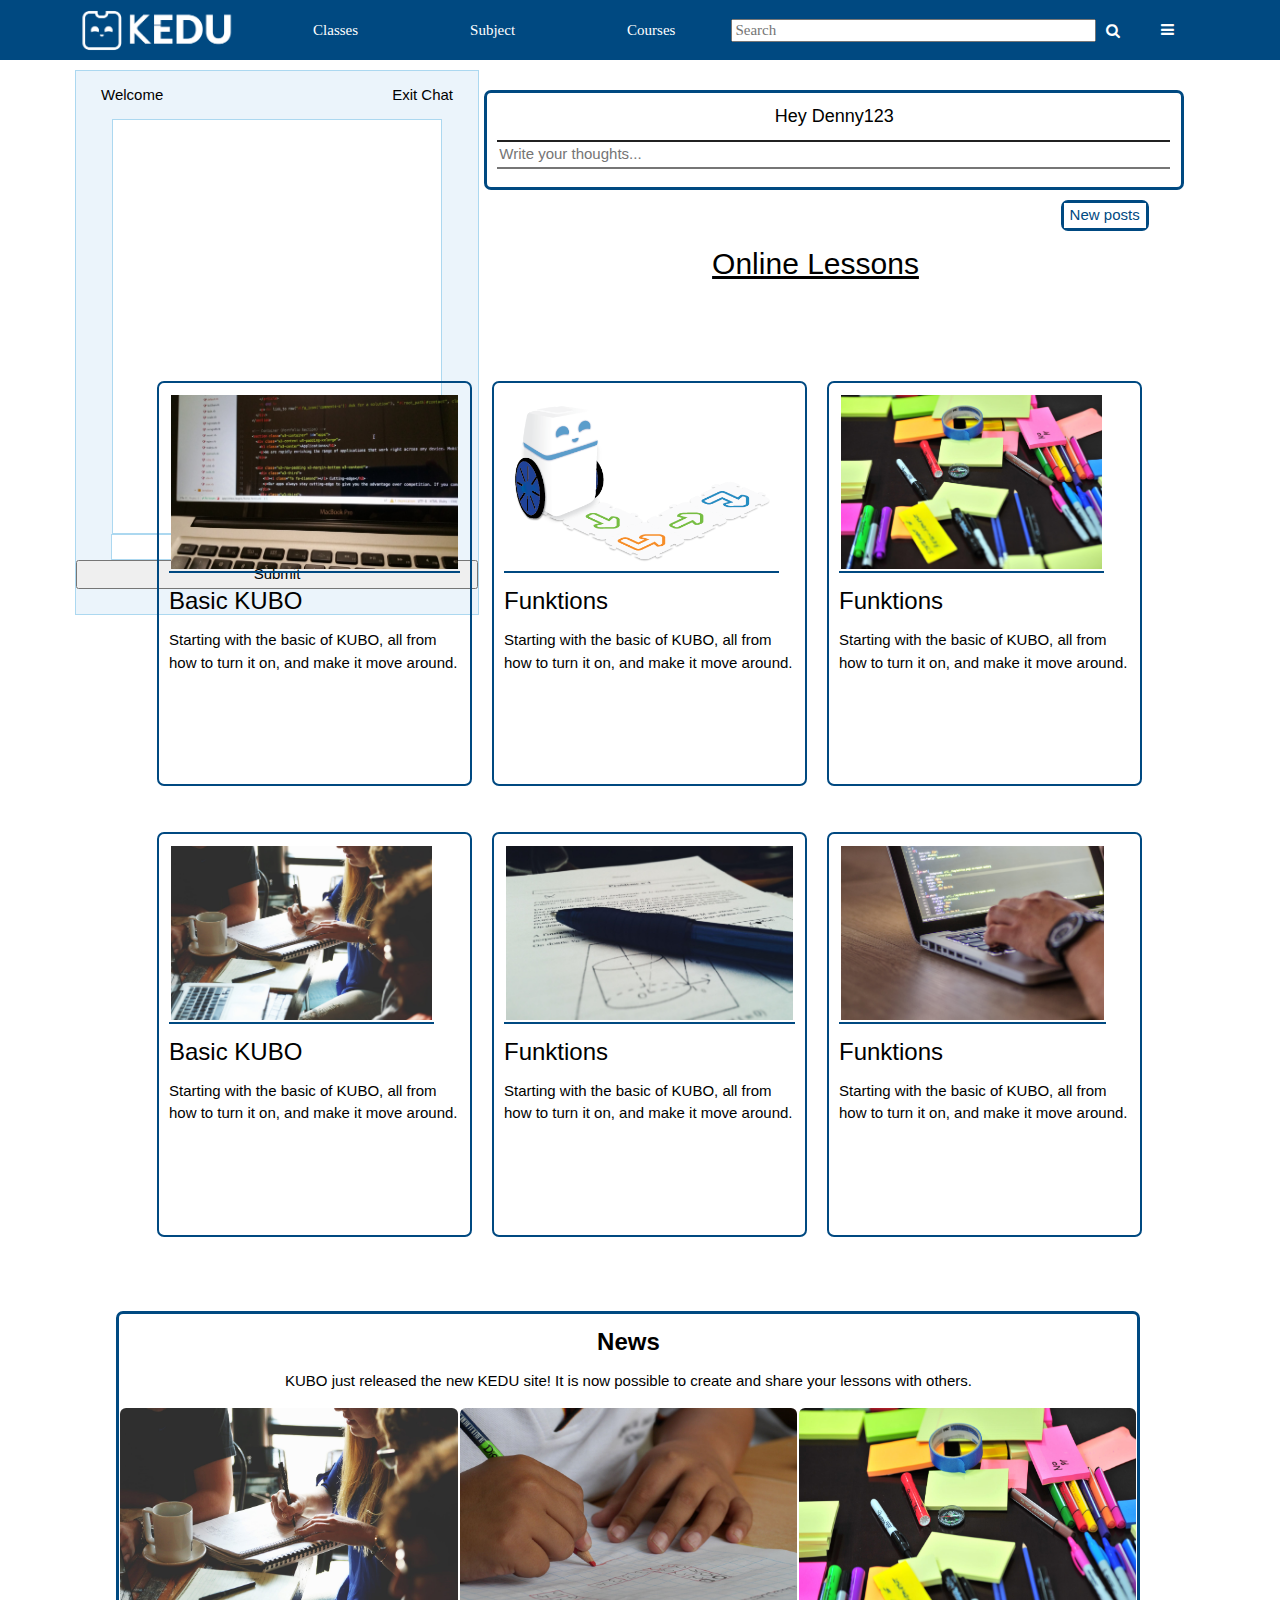
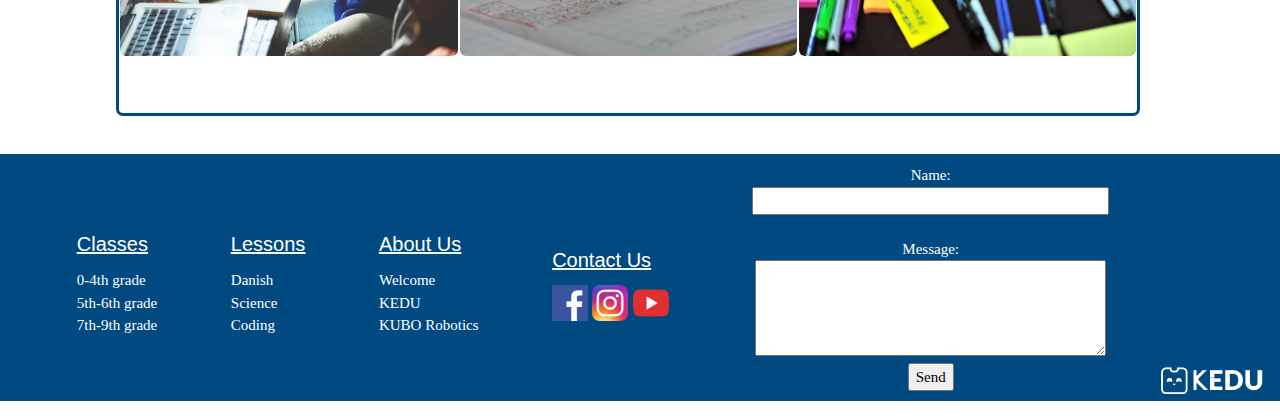
==== index.html @ e92da0eb "header, footer og lidt imellem styled" ====
<!DOCTYPE html>
<html>
  <head>
    <meta charset="utf-8">
    <meta name="viewport" content="width=device-width,initial-scale=1.0">
    <title>Forside</title>
    <meta name="description" content="KEDU is the learning site from the makers KUBO, teaching about computers and koding can be hard, to teach for the smaller kids, this is were KUBO helps making it fun and exciting.">
    <meta name "author" content="Dennis Jensen, Vy Vu, Nida Salam, Alexander Larsen">
    <meta name="keywords" content="kubo, robot, kedu, education">
    <link rel="stylesheet" href="assets/css/style.css">
    <link rel="shortcut icon" type="image/png" href="assets\img\kubohoved.png">
    <link rel="stylesheet" href="https://www.w3schools.com/w3css/4/w3.css">
    <link rel="stylesheet" href="https://cdnjs.cloudflare.com/ajax/libs/font-awesome/4.7.0/css/font-awesome.min.css">
  </head>
  <body>
        <header>
          <nav>
            <ul class="ulnav">
              <a href="index.html"><img src="assets/img/kedu.png" id="hvikedu" alt="kedu"></a>
              <li>
                <div class="dropdown">
                  <button class="dropbtn">Classes</button>
                  <div class="dropdown_content">
                    <a href="#">Pre school</a>
                    <a href="#">Elementry school</a>
                    <a href="#">high school</a>
                  </div>
                </div>
              </li>

              <li>
                <div class="dropdown">
                  <button class="dropbtn">Subject</button>
                  <div class="dropdown_content">
                    <a href="#">Danish</a>
                    <a href="#">Science</a>
                    <a href="#">Coding</a>
                  </div>
                </div>
              </li>

              <li>
                <div class="dropdown">
                  <button class="dropbtn">Courses</button>
                  <div class="dropdown_content">
                    <a href="upload.html">Upload Lesson</a>
                    <a href="forum.html">Forum</a>
                  </div>
                </div>
              </li>
              <input type="text" placeholder="Search" name="search" id="search">
              <span class="fa fa-search" id="seicon"></span>
              <div class="dropdown">
                <button class="dropbtn fa fa-bars" id="baricon"></button>
                <div class="dropdown_content">
                  <a href="#">Profile</a>
                  <a href="#">Settings</a>
                  <a href="login.html">logout</a>
                </div>
                </div>
            </ul>
          </nav>
        </header>

      <main>
        <div class="test">
          <div id="wrapper">
            <div id="menu">
              <p class="chwelcome">Welcome <b></b></p>
              <p class="logout"><a id="exit" href="#">Exit Chat</a></p>
              <div style="clear:both"></div>
            </div>

            <div id="chatbox"></div>
            <form name="massage" action="">
              <input type="text" id="usermsg"/>
              <button id="submitmsg">Submit</button>
            </form>
          </div>

            <section class="postes">
              <div class="facepost bordercolor">
                <h5 id="hey">Hey Denny123</h5>
                <input name="posts" type="text" id="potext" placeholder="Write your thoughts..."/>
              </div>

              <div class="postfeed bordercolor">
                <button id="postbutton">New posts</button>
              </div>
            </section>

          <section class="onlessons">
            <h2 id="onle">Online Lessons</h2>
              <div class="classbox">
                <div class="lessonbox underliner">
                  <img src="assets/img/kodning.jpeg" alt="Kubo and Tagtile" id="kuta"></img>
                  <h3>Basic KUBO</h3>
                  <p>Starting with the basic of KUBO, all from how to turn it on, and make it move around.</p>

                </div>

                <div class="lessonbox underliner">
                  <img src="assets/img/kubotag.png" alt="Kubo and Tagtile" id="kuta"></img>
                  <h3>Funktions</h3>
                  <p>Starting with the basic of KUBO, all from how to turn it on, and make it move around.</p>
                </div>

                <div class="lessonbox underliner">
                  <img src="assets/img/kreative.jpeg" alt="Kubo and Tagtile" id="kuta">
                  <h3>Funktions</h3>
                  <p>Starting with the basic of KUBO, all from how to turn it on, and make it move around.</p>
                </div>
              </div>

              <div class="classbox2">
                <div class="lessonbox underliner">
                  <img src="assets/img/skriving.jpg " alt="Kubo and Tagtile" id="kuta"></img>
                  <h3>Basic KUBO</h3>
                  <p>Starting with the basic of KUBO, all from how to turn it on, and make it move around.</p>

                </div>

                <div class="lessonbox underliner">
                  <img src="assets/img/mate.jpeg" alt="Kubo and Tagtile" id="kuta"></img>
                  <h3>Funktions</h3>
                  <p>Starting with the basic of KUBO, all from how to turn it on, and make it move around.</p>
                </div>

                <div class="lessonbox underliner">
                  <img src="assets/img/kodning2.jpeg" alt="Kubo and Tagtile" id="kuta">
                  <h3>Funktions</h3>
                  <p>Starting with the basic of KUBO, all from how to turn it on, and make it move around.</p>
                </div>
              </div>
            </div>

            <section class="news bordercolor">
                <div class="newsboks">
                    <h3><b>News</b></h3>
                    <p>KUBO just released the new KEDU site!
                    It is now possible to create and share
                  your lessons with others.</p>
                  <div class="imagesforside">
                  <img src="assets/img/skriving.jpg" id="newspic" alt="skriving">
                  <img src="assets/img/opgaver.jpeg" id="newspic" alt="skriving">
                  <img src="assets/img/kreative.jpeg" id="newspic" alt="skriving">
                  </div>
                </div>
                </div>
            </section>
          </main>

        <footer>
        <ul>
            <li class="classes">
              <h4><u>Classes</u></h4>
              <p><a href="#">0-4th grade</a></p>
              <p><a href="#">5th-6th grade</a></p>
              <p><a href="#">7th-9th grade</a></p>
            </li>

          <div class="lessons">
            <li>
              <h4><u>Lessons</u></h4>
              <p><a href="#">Danish</a></p>
              <p><a href="#">Science</a></p>
              <p><a href="#">Coding</a></p>
            </li>
          </div>

          <div class="aboutus">
            <li>
              <h4><u>About Us</u></h4>
              <p><a href="#">Welcome</a></p>
              <p><a href="#">KEDU</a></p>
              <p><a href="#">KUBO Robotics</a></p>
            </li>
          </div>

          <div class="icons">
           <li>
            <h4>Contact Us</h4>
            <a href="https://www.facebook.com/KUBORobot/" target="_blank"> <img src="assets/img/face.png" alt="facebook" style="width:4vh;"></a>
            <a href="https://www.instagram.com/kubo_robotics/" target="_blank"> <img src="assets/img/instagram.png" alt="instagram" style="width:4vh;"></a>
            <a href="https://www.youtube.com/channel/UChwLFdfKUKjSIjsmqjK1g9A" target="_blank"> <img src="assets/img/youtube.png" alt="youtube" style="width:4vh;"></a>
           </li>
          </div>

          <div class="contactus">
          <li>
              <form class="formular"
                action=""
                method="POST"
                enctype="multipart/form-data"
                name="EmailTestForm">
                Name:<br><input type="text" size="40"><br><br>
                Message:<br><textarea rows="4" cols="40"></textarea><br>
                <input type="submit" value="Send">
              </form>
            </li>
          </div>
          <img src="assets/img/kedu.png" id="kubofooter" alt="kedu">
          </ul>
        </footer>
    <script src="assets/js/script.js"></script>
  </body>
</html>
---- assets/css/style.css ----
body {
    margin: 0;
}

nav {
    margin: 0;
    padding: 0;
    z-index: 100;
    width: 100%;
    background-color: #004981;
    font-family: "lato";
}

.ulnav {
  margin: auto;
  padding: 0 75px;
}

nav .ulnav {
    margin: auto;
    list-style: none;
    display: flex;
}

nav a {
    text-decoration: none;
    font-size: 2vh;
    cursor: pointer;
    text-transform: uppercase;
    display: block;
    color: white;

}

nav li {
  margin: auto 25px;
  padding: 0;
}

button {
  box-sizing: border-box;
  display: block;
  width: 100%;
}

.dropbtn{
  background-color: #004981;
  color: #ffffff;
  border: none;
}


.dropdown_content{
  display: none;
  padding: 16px;
  position: absolute;
  background-color: #004981;
  min-width: 160px;
  box-shadow: 0px 8px 16px 0px rgba(0,0,0,0.2);
  z-index: 1;
}

.dropdown_content a:hover {
  background-color: #ddd
}

.dropdown:hover .dropdown_content {
  display: block;
}

.dropdown:hover .dropbtn {
background-color: #ffffff;
color: #004981;
}

.dropdown {
  margin: auto 0;
  padding: 0 25px;
  position: relative;
  display: inline-block;}


#hvikedu{
  height: 60px;
  max-height: 100%;
}

#search {
  padding: auto 15px;
  margin: auto;
  flex: 3 ;
  height: 100%;
  display: block;
}

#seicon {
  color: #ffffff;
  margin: auto 0;
  padding: 10px;
  display: block;
}


#bar {
  display: flex;
  background-color: #004981;
  padding-top: 20px;
}

#kuta {
  max-width: 100%;
  height: 20vh;
  padding: 2px;
  border-bottom: 2px solid #004981;
}

.onlessons {
  top: 1%;
  display: block;
  height: 100%;
  background-color: #ffffff;
}

.classbox {
  display: flex;
  margin-top: -19%;
  justify-content: space-around;
  flex-direction: row;
  padding: 0 10% 5%;
  float: right;
}

.classbox2 {
  display: flex;
  margin-top: -3%;
  justify-content: space-around;
  flex-direction: row;
  padding: 0 10% 5%;
  float: right;
}

#onle {
 text-decoration: underline;
 text-align: center;
 margin-right: 10%;
}


.lessonbox {
  height: 45vh;
  width: 35vh;
  border: 2px solid #004981;
  border-radius: 7px;
  padding: 10px;
  margin: 0;
  margin: 10px;
}

.bordercolor {
  border-color: #004981;
}

.underliner h2 h3{
  text-decoration: underline;
}

h4 {
  color: white;
  text-decoration: underline;
}

/*facebook post box*/
.facepost {
  border-style: solid;
  border-radius: 7px;
  float: right;
  width: 700px;
  height: 100px;
  margin-right: 190px;
  margin-top: 30px;
}

#hey {
  text-align: center;
}

#potext {
  padding-right: 68%;
  margin-left: 10px;
  justify-content: center;
  outline: none;
  border-left: none;
  border-right: none;
}

.postfeed {
  margin-top: 10px;
  margin-left: 50%;
  border-style: solid;
  border-radius: 7px;
  border-color: #004981;
  color: black;
}

#postbutton {
  background-color: white;
  color: #004981;
  border: none;
}

.postes {
  display: flex;
  align-items: center;
  flex-direction: column;
  margin-left: 45.2%;
}
/*facebook post box*/
/*Chat boxen css*/

form, p, span {
  margin: 0;
  padding: 0;
}

input {
  font: 12px lato;
}

a {
  color: #004981;
  text-decoration: none;
}

  a:hover {text-decoration: underline;}

#wrapper, #loginform {
    margin-top: 10px;
    margin-left: 75px;
    padding-bottom: 25px;
    background: #ebf4fb;
    width: 404px;
    border: 1px solid #acd8f0;
    float:left;
  }

.loginheader {
  margin-top: 0;
}

#loginform { padding-top: 18px;}

  #loginform p {margin: 5px;}

#chatbox {
  text-align: left;
  margin:0 auto;
  padding: 10px;
  background: #fff;
  height: 415px;
  width: 330px;
  border:1px solid #acd8f0;
  overflow:auto;
}

#usermsg {
  width: 272px;
  margin-left: 35px;
  border:1px solid #acd8f0;
}

#submit {width: 60px;}

.error {color: #ff0000}

#menu { padding: 12.5px 25px 12.5px 25px;}

.chwelcome {float: left;}

.logout {float: right;}

.msgln {margin:0 0 2px 0; }

/*Chat boxen slut*/
/*newsboks*/

.news {
  width: 80%;
  height: 45vh;
  margin-left: 9.1%;
  margin-bottom: 3%;
  display: flex;
  background-color: white;
  border-style: solid;
  border-radius: 7px;
  text-align: center;
}

.newsboks_bordercolor {
  display:block
}

.imagesforside {
  display:flex;
}

#newspic {
  margin-top: 14.5px;
  width: 10%;
  height: 250px;
  flex:1;
  padding:1px;
  border: black solid;
  border:#004981;
  border-radius: 7px;
}
/*newsboks*/
#loginkedu {
  width: 10%;
  height: 10%;
  margin-left: 2%;
}

/* Login html starter her*/
.content_login {
  display: flex;
  margin: auto;
  margin-top: -2%;
}


#login_background_left {
  flex: 4;
}

#login_background_right {
  height: 100%;
  background-color: #004981;
  padding-bottom: 15.5%;
  flex: 3;
  color: white;
}

#login {
  font-family: lato;
  font-size: 12vh;
  right: 5%;
  padding-top: 15%;
}

#createuser {
  display: flex;
  margin-top: 30.5%;
  margin-left: 1%;
  font-family: lato;
  color: white;
  text-decoration: underline;
}

#forgotpassword {
  color: white;
  margin-left: 3%;
}

.loginform {
  padding: 4px;
  color: #004981;
}

#loginuser, #loginpassword {
  display: flex;
  width: 98%;
  height: 35px;
  padding: 1px;
  font-size: 15px;
  font-family: lato;
  color: #004981;
  border: none;
  border-radius: 7px;
}

#loginbutton {
  display: flex;
  margin-left: 85.5%;
  font-family: lato;
  color: #004981;
  padding-top: 5px;
  padding-bottom: 5px;
  padding-left: 20px;
  padding-right: 20px;
  background-color: white;
  border: none;
  border-radius: 7px;
}
.rememberme {
  top: 28px;
  left: 5px;
  color: white;
}

.rememberme input {
  position: relative;
    width: 10px;
    height: 10px;
    border-style: solid;
}

.checkboxpassword {
  display: block;
}

.welcomemessage {
  text-align: center;
  margin-top: 20%;
}

#welcome {
  font-family: lato;
  color: #004981;
  margin-top: 100px;
  font-size: 120px;
  margin: auto;
}

#keduwelcome {
  width: 75%;
  margin: 0;
  padding: 0;
}

aside {
  padding: 0 15px;
  background-color: #004981;
}

.logincreate {
  display: flex;
}

/* Footer sectionen starter her */

footer {
  width: 100%;
  margin: auto;
  height: 100%;
  display: flex;
  background-color: #004981;
}

footer ul {
  display: flex;
  list-style: none;
  flex-direction: row;
}

.classes {
  margin: auto;
  color: white;
  font-family: "lato";

}

.lessons {
  margin: auto;
  color: white;
  font-family: "lato";

}

.aboutus {
  margin: auto;
  color: white;
  font-family: "lato";
}

.contactus {
  margin: auto;
  color: white;
  font-family: "lato";
}

.icons {
  margin: auto;
}

.formular {
  margin: auto;
  background-color: #004981;
  padding: 10px;
  max-width: 100%;
  text-align: center;
  color: white;
}

#kubofooter {
margin: auto 0 0 0;
  width: 10%;
  height: 10%;
  max-height: 100%;
}
/* steps.html sectionen */
.stockfoto {
  width: 100%;
}

.content_wrapper {
  display: flex;

}

.Beskrivelsebox{
  padding: 25px;
  margin: auto;
}

.line {
  margin: auto;
  padding:0;
  flex: 1;
 }

.Billede1{
  flex:1;
  width: 60%;
  margin:auto;
  box-shadow: 0px 8px 0px 0px rgba(173, 162, 162, 0.2);
  border: 1px solid grey;
}


.textbox {
  padding: 0px;
  margin: auto;
  flex: 1;
}

.content_wrapper2{
  overflow: hidden;
  display: flex;
}

.line2 {
  margin: auto;
  padding:0;
  flex: 1;
}

.billede2 {
  flex:1;
  width: 60%;
  margin:auto;
  box-shadow: 0px 8px 0px 0px rgba(173, 162, 162, 0.2);
  border: 1px solid grey;
}

.textbox2 {
  padding: 0px;
  margin: auto;
  flex: 1;
}

.uploadmain {
  display: flex;
  margin-left: 10%;
  margin-right: 10%;
  padding: 15px;
}

#uploadhead {
  text-align: center;
  font-family: lato;
  color:  #004981;
  padding: 15px;
}

.uploadchat {
  flex: 1;
}

.uploadlessons {
  background-color: white;
  position: 50%;
  flex: 1;
  padding: 5px;
  }

#uploadform {
  font-family: lato;
  border-color: #004981;
  color: #004981;
  padding: 20px 10px;
  width: 100%;
  display: inline-block;
  border-radius: 10px;
}

#uploadbutton {
  width: 100%;
  font-family: lato;
    background-color: #004981;
    color: white;
    padding: 14px 20px;
    margin: 8px 0;
    border: solid;
    border-radius: 5px;
    cursor: pointer;
    border-radius: 10px;
}

#uploadfiles {
  border: solid;
  font-family: lato;
  border-color: #004981;
  color: #004981;
  padding: 17px 20px;
  width: 100%;
  display: inline-block;
  border-radius: 10px;
}

/* editor-html starter her :D*/

#editorwrapper {
  margin: 10px;
  padding: 0;
}

#addstuff {
  margin: auto;
  height: 30px;
  width: 100%;
  border: 2px solid black;
  display: flex;
}

.adds {

  flex-direction: row;
  display: block;
}

#tagtileeditor {
  padding: 0;
  margin:  10px auto;
  display: flex;
}

#sideeditright {
  height: 50%;
  width: 50px;
  border: 1px solid black;
  margin: 0;

}

#sideeditleft {
  border: 1px solid black;
  margin: 0;
  padding: 0;
  height: 250px;
  width: 50px;
}

/*forumpost starter her */

.articleforum {
  margin-left: 175px;
  margin-right: 175px;
  border: solid black;
  text-align: center;
}

.forumpost {
  display: flex;
  padding: 10px;
}

#forumcontent {
  flex: 1;
}

#headerforum {
  text-align: center;
  padding: 20px;
  color: #004981;
}

#commentforum {
  text-align: center;
  padding-bottom: 10px;
}
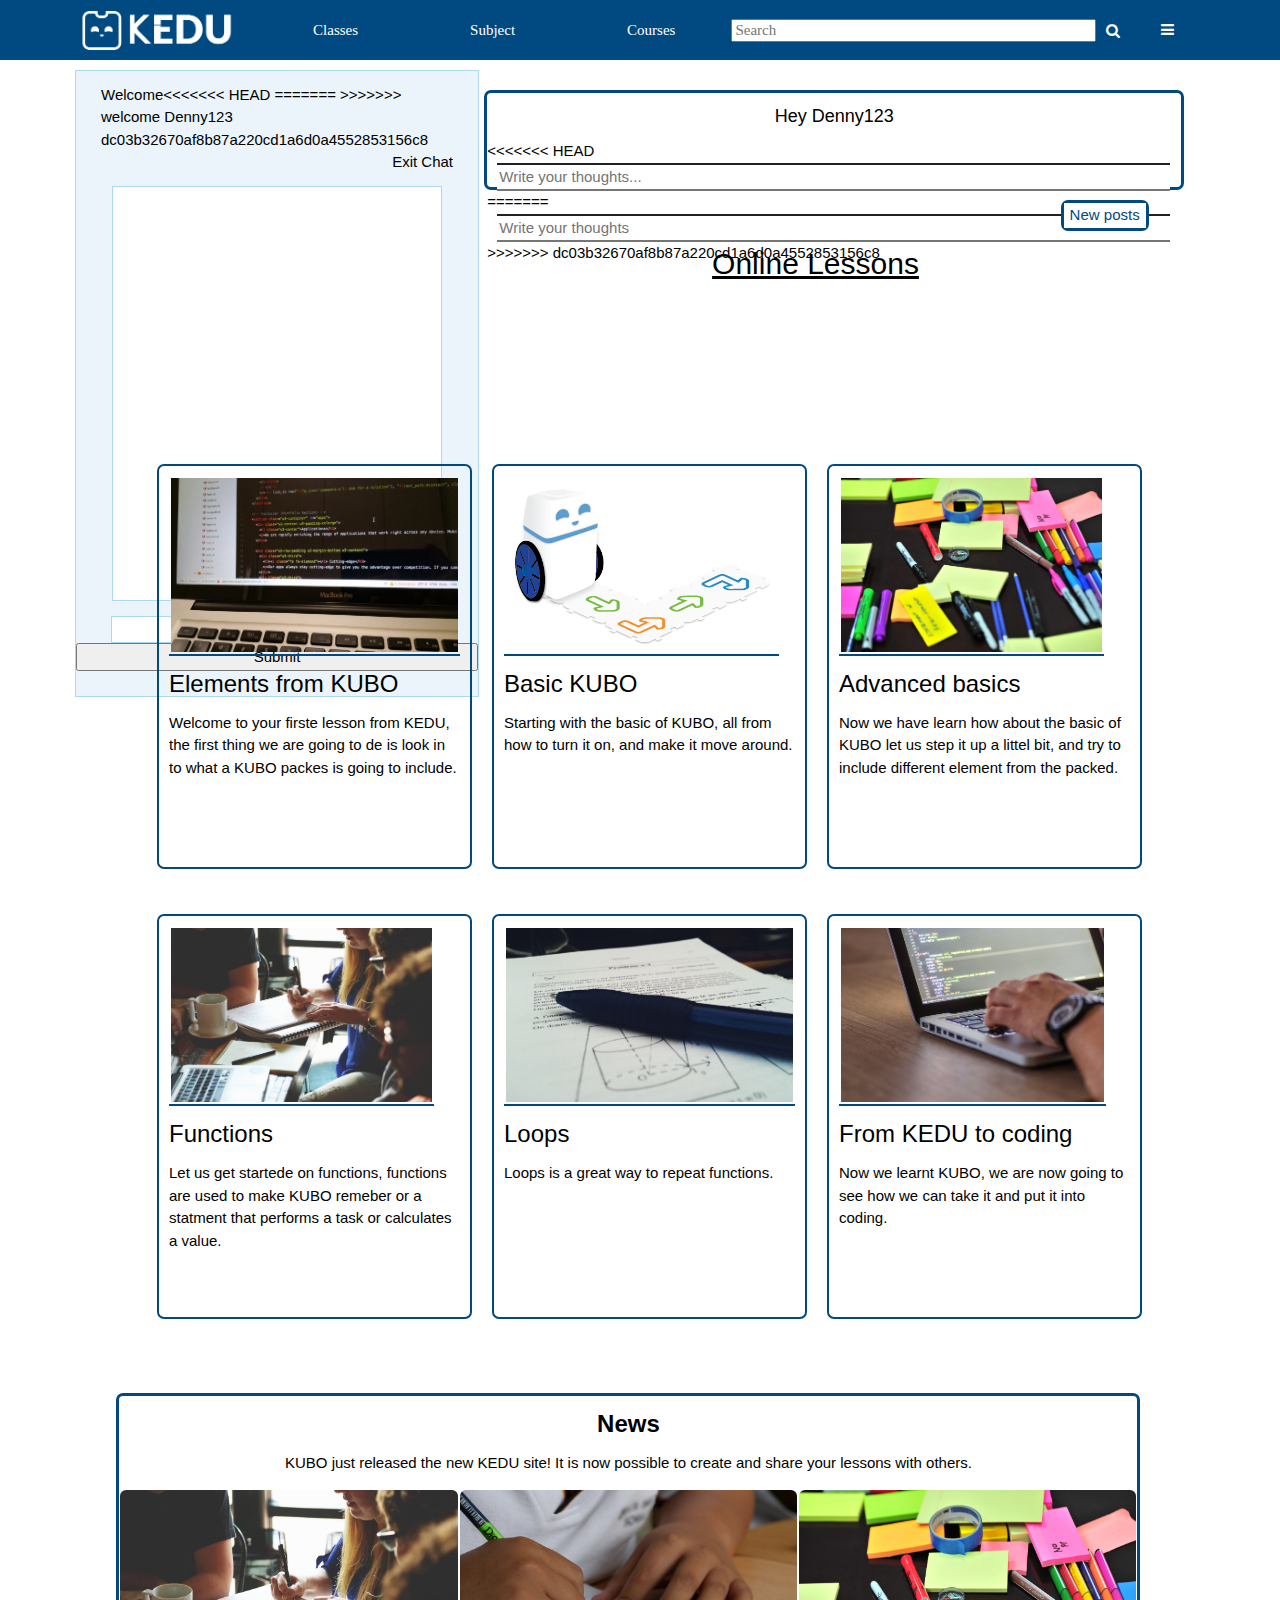
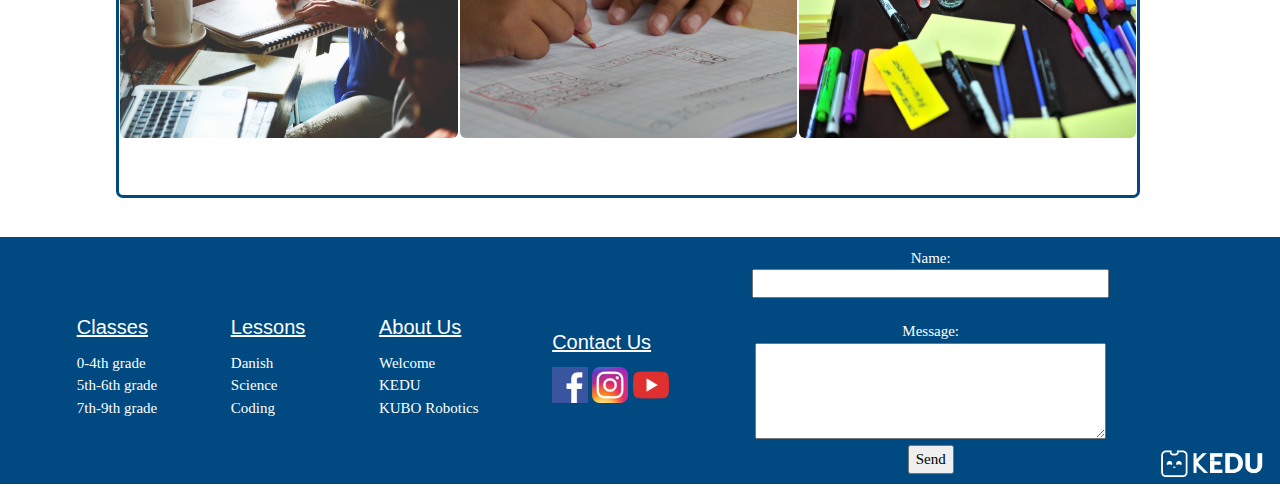
==== commit 5494b386: "Merge branch 'master' of https://github.com/Surkrit/Projekt-2" ====
--- a/index.html
+++ b/index.html
@@ -66,14 +66,19 @@
         <div class="test">
           <div id="wrapper">
             <div id="menu">
+<<<<<<< HEAD
               <p class="chwelcome">Welcome <b></b></p>
+=======
+              <p class="chwelcome">welcome Denny123<b></b></p>
+>>>>>>> dc03b32670af8b87a220cd1a6d0a4552853156c8
               <p class="logout"><a id="exit" href="#">Exit Chat</a></p>
               <div style="clear:both"></div>
             </div>
 
             <div id="chatbox"></div>
             <form name="massage" action="">
-              <input type="text" id="usermsg"/>
+              <ul></ul>
+              <input type="text" id="usermsg">
               <button id="submitmsg">Submit</button>
             </form>
           </div>
@@ -81,7 +86,11 @@
             <section class="postes">
               <div class="facepost bordercolor">
                 <h5 id="hey">Hey Denny123</h5>
+<<<<<<< HEAD
                 <input name="posts" type="text" id="potext" placeholder="Write your thoughts..."/>
+=======
+                <input name="posts" type="text" id="potext" placeholder="Write your thoughts"/>
+>>>>>>> dc03b32670af8b87a220cd1a6d0a4552853156c8
               </div>
 
               <div class="postfeed bordercolor">
@@ -94,42 +103,42 @@
               <div class="classbox">
                 <div class="lessonbox underliner">
                   <img src="assets/img/kodning.jpeg" alt="Kubo and Tagtile" id="kuta"></img>
+                  <h3>Elements from KUBO</h3>
+                  <p>Welcome to your firste lesson from KEDU, the first thing we are going to de is look in to what a KUBO packes is going to include.</p>
+
+                </div>
+
+                <div class="lessonbox underliner">
+                  <img src="assets/img/kubotag.png" alt="Kubo and Tagtile" id="kuta"></img>
                   <h3>Basic KUBO</h3>
                   <p>Starting with the basic of KUBO, all from how to turn it on, and make it move around.</p>
-
-                </div>
-
-                <div class="lessonbox underliner">
-                  <img src="assets/img/kubotag.png" alt="Kubo and Tagtile" id="kuta"></img>
-                  <h3>Funktions</h3>
-                  <p>Starting with the basic of KUBO, all from how to turn it on, and make it move around.</p>
                 </div>
 
                 <div class="lessonbox underliner">
                   <img src="assets/img/kreative.jpeg" alt="Kubo and Tagtile" id="kuta">
-                  <h3>Funktions</h3>
-                  <p>Starting with the basic of KUBO, all from how to turn it on, and make it move around.</p>
+                  <h3>Advanced basics</h3>
+                  <p>Now we have learn how about the basic of KUBO let us step it up a littel bit, and try to include different element from the packed.</p>
                 </div>
               </div>
 
               <div class="classbox2">
                 <div class="lessonbox underliner">
                   <img src="assets/img/skriving.jpg " alt="Kubo and Tagtile" id="kuta"></img>
-                  <h3>Basic KUBO</h3>
-                  <p>Starting with the basic of KUBO, all from how to turn it on, and make it move around.</p>
+                  <h3>Functions</h3>
+                  <p>Let us get startede on functions, functions are used to make KUBO remeber or a statment that performs a task or calculates a value.</p>
 
                 </div>
 
                 <div class="lessonbox underliner">
                   <img src="assets/img/mate.jpeg" alt="Kubo and Tagtile" id="kuta"></img>
-                  <h3>Funktions</h3>
-                  <p>Starting with the basic of KUBO, all from how to turn it on, and make it move around.</p>
+                  <h3>Loops</h3>
+                  <p>Loops is a great way to repeat functions.</p>
                 </div>
 
                 <div class="lessonbox underliner">
                   <img src="assets/img/kodning2.jpeg" alt="Kubo and Tagtile" id="kuta">
-                  <h3>Funktions</h3>
-                  <p>Starting with the basic of KUBO, all from how to turn it on, and make it move around.</p>
+                  <h3>From KEDU to coding</h3>
+                  <p>Now we learnt KUBO, we are now going to see how we can take it and put it into coding.</p>
                 </div>
               </div>
             </div>
--- a/assets/css/style.css
+++ b/assets/css/style.css
@@ -270,6 +270,13 @@
 
 #submit {width: 60px;}
 
+<<<<<<< HEAD
+=======
+#submitmsg{
+
+}
+
+>>>>>>> dc03b32670af8b87a220cd1a6d0a4552853156c8
 .error {color: #ff0000}
 
 #menu { padding: 12.5px 25px 12.5px 25px;}
@@ -583,7 +590,7 @@
   padding: 5px;
   }
 
-#uploadform {
+.uploadform {
   font-family: lato;
   border-color: #004981;
   color: #004981;
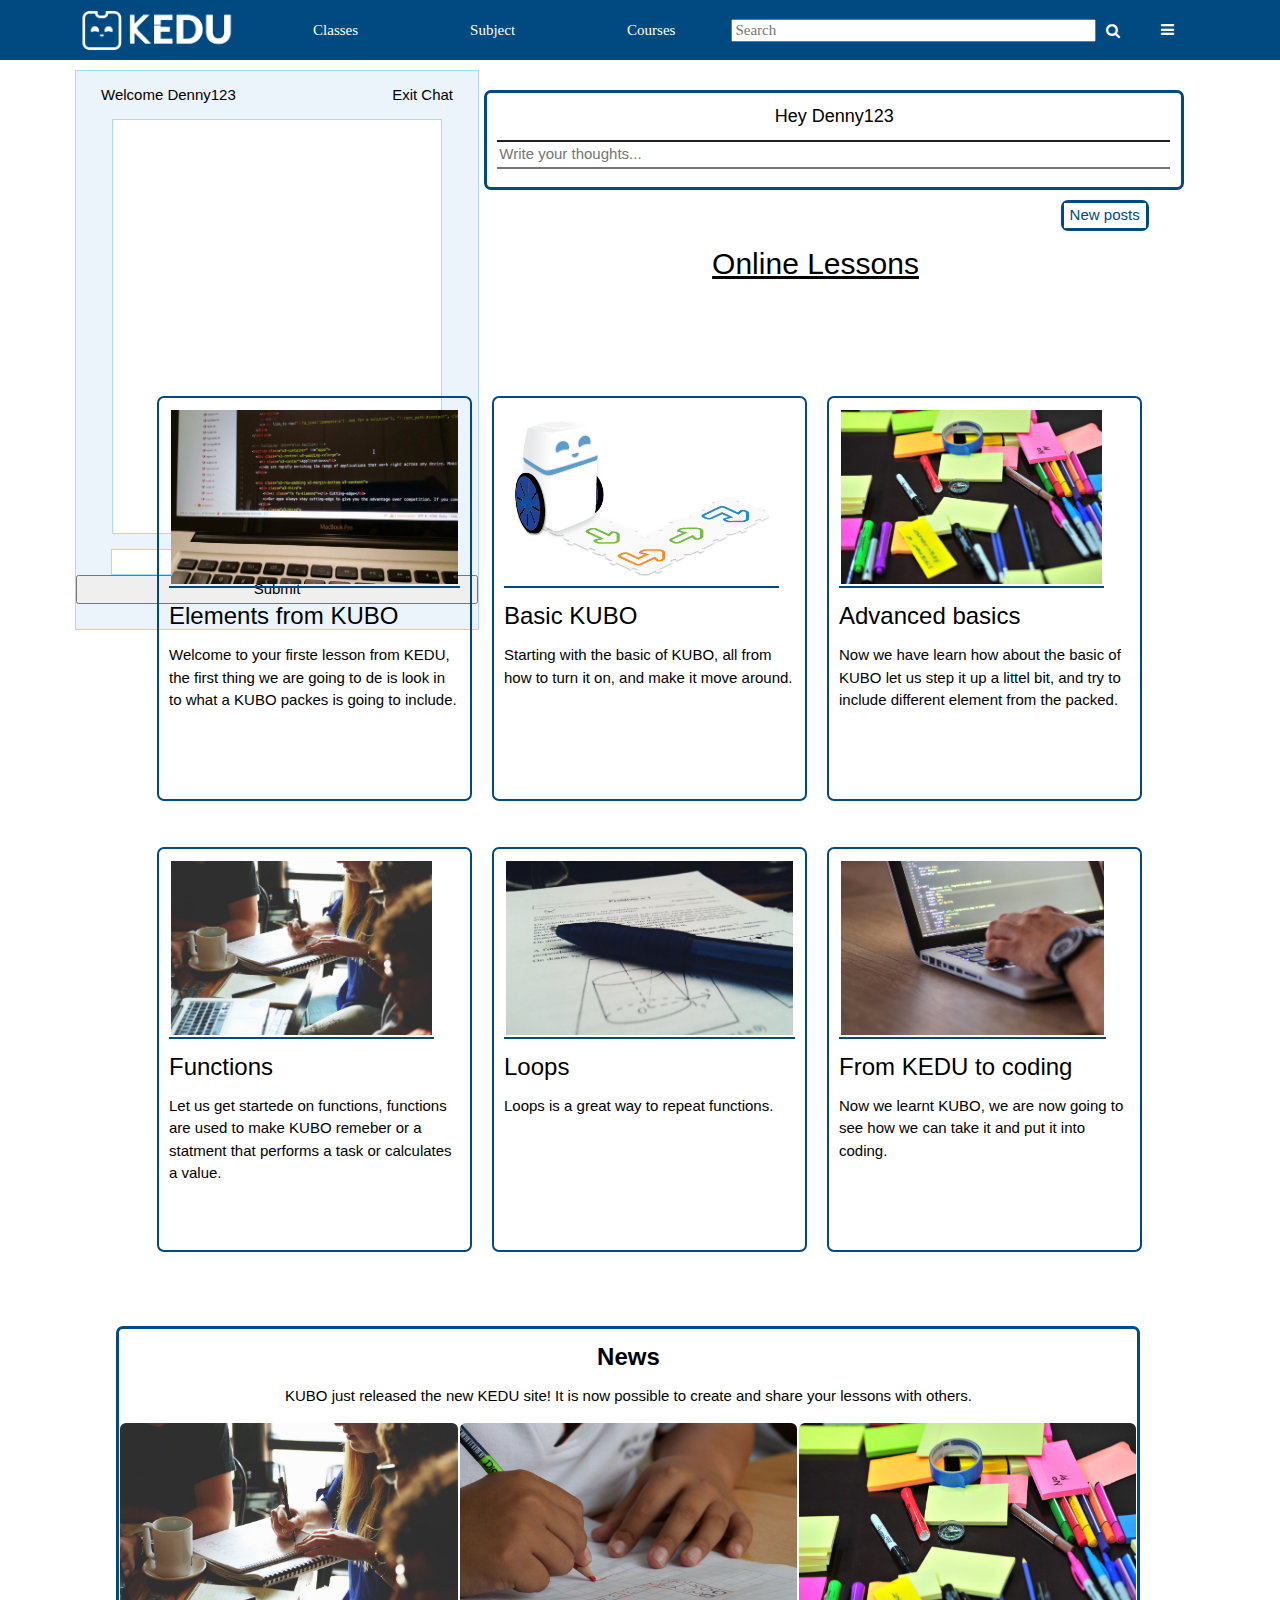
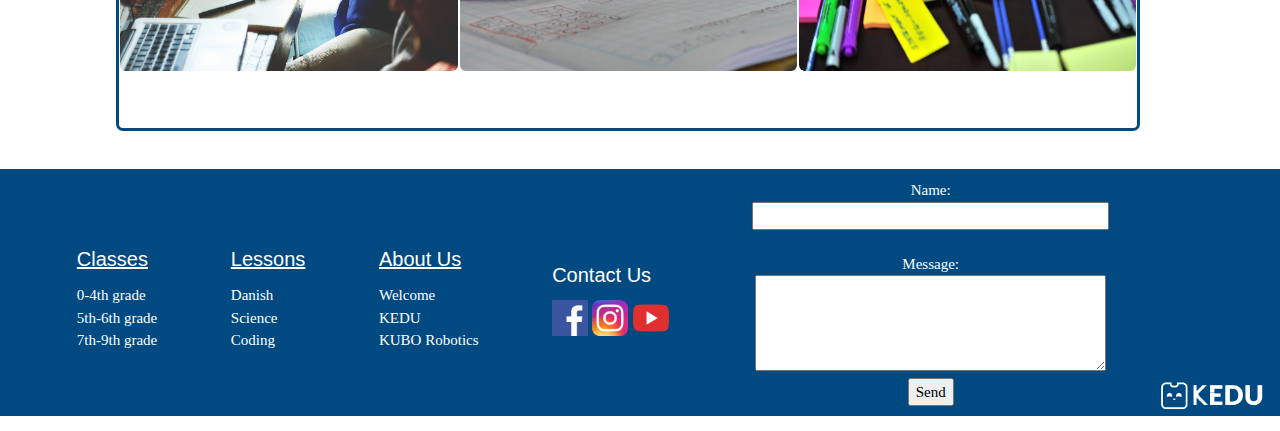
==== commit b58e7b68: "fjernet nogen sager" ====
--- a/index.html
+++ b/index.html
@@ -66,11 +66,7 @@
         <div class="test">
           <div id="wrapper">
             <div id="menu">
-<<<<<<< HEAD
-              <p class="chwelcome">Welcome <b></b></p>
-=======
-              <p class="chwelcome">welcome Denny123<b></b></p>
->>>>>>> dc03b32670af8b87a220cd1a6d0a4552853156c8
+              <p class="chwelcome">Welcome Denny123<b></b></p>
               <p class="logout"><a id="exit" href="#">Exit Chat</a></p>
               <div style="clear:both"></div>
             </div>
@@ -86,11 +82,7 @@
             <section class="postes">
               <div class="facepost bordercolor">
                 <h5 id="hey">Hey Denny123</h5>
-<<<<<<< HEAD
                 <input name="posts" type="text" id="potext" placeholder="Write your thoughts..."/>
-=======
-                <input name="posts" type="text" id="potext" placeholder="Write your thoughts"/>
->>>>>>> dc03b32670af8b87a220cd1a6d0a4552853156c8
               </div>
 
               <div class="postfeed bordercolor">
--- a/assets/css/style.css
+++ b/assets/css/style.css
@@ -166,7 +166,6 @@
 
 h4 {
   color: white;
-  text-decoration: underline;
 }
 
 /*facebook post box*/
@@ -276,8 +275,6 @@
 
 }
 
->>>>>>> dc03b32670af8b87a220cd1a6d0a4552853156c8
-.error {color: #ff0000}
 
 #menu { padding: 12.5px 25px 12.5px 25px;}
 
@@ -453,6 +450,10 @@
   background-color: #004981;
 }
 
+.forumfooter {
+  position: 0;
+}
+
 footer ul {
   display: flex;
   list-style: none;
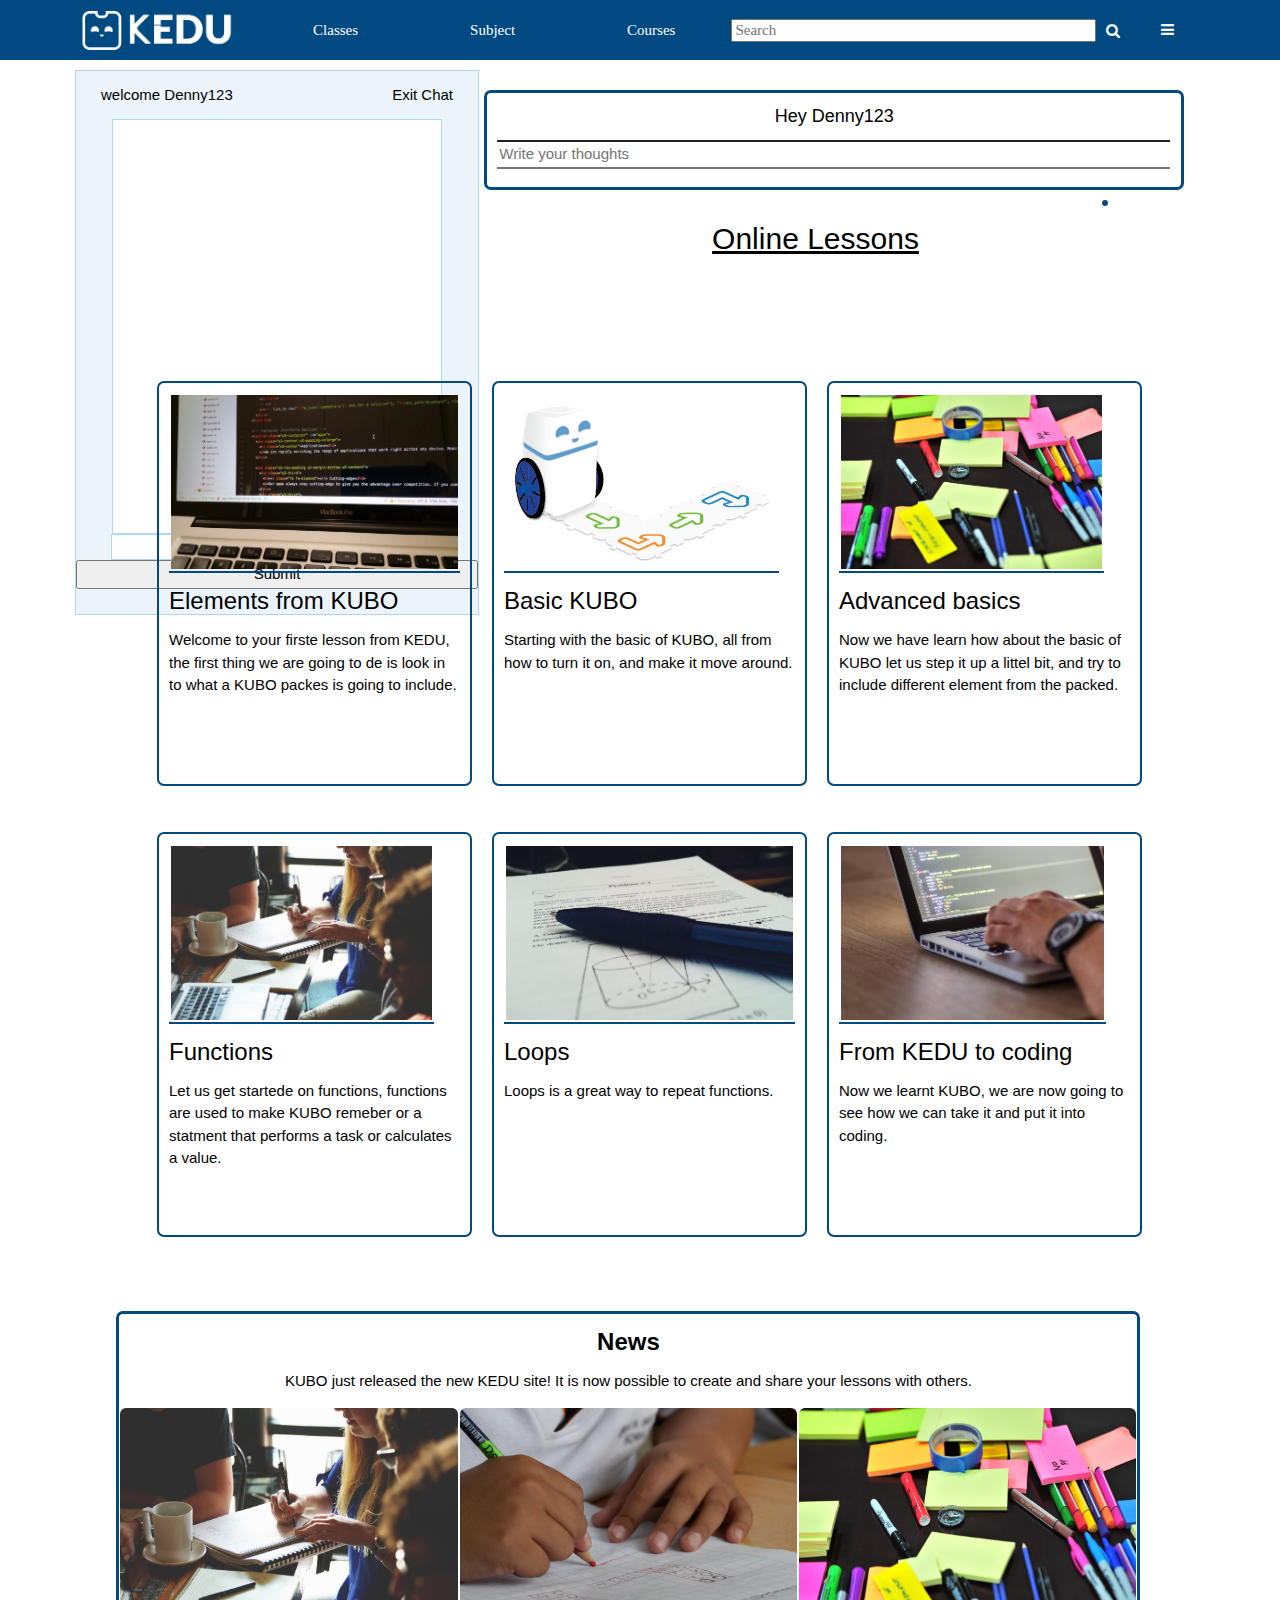
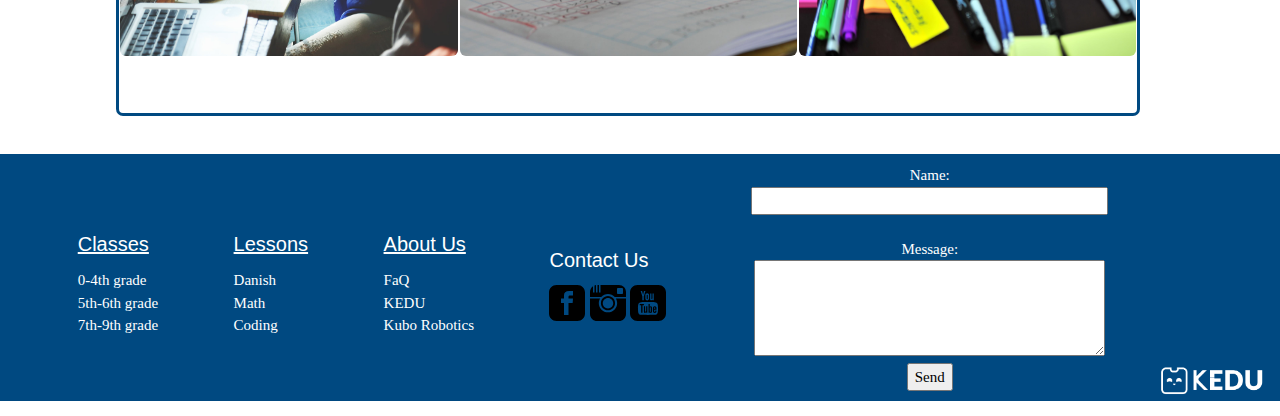
==== commit 77f4627b: "hey" ====
--- a/index.html
+++ b/index.html
@@ -5,10 +5,7 @@
     <meta name="viewport" content="width=device-width,initial-scale=1.0">
     <title>Forside</title>
     <meta name="description" content="KEDU is the learning site from the makers KUBO, teaching about computers and koding can be hard, to teach for the smaller kids, this is were KUBO helps making it fun and exciting.">
-    <meta name "author" content="Dennis Jensen, Vy Vu, Nida Salam, Alexander Larsen">
-    <meta name="keywords" content="kubo, robot, kedu, education">
     <link rel="stylesheet" href="assets/css/style.css">
-    <link rel="shortcut icon" type="image/png" href="assets\img\kubohoved.png">
     <link rel="stylesheet" href="https://www.w3schools.com/w3css/4/w3.css">
     <link rel="stylesheet" href="https://cdnjs.cloudflare.com/ajax/libs/font-awesome/4.7.0/css/font-awesome.min.css">
   </head>
@@ -43,8 +40,9 @@
                 <div class="dropdown">
                   <button class="dropbtn">Courses</button>
                   <div class="dropdown_content">
-                    <a href="upload.html">Upload Lesson</a>
-                    <a href="forum.html">Forum</a>
+                    <a href="#">My playlist</a>
+                    <a href="#">elementry school</a>
+                    <a href="#">high school</a>
                   </div>
                 </div>
               </li>
@@ -66,15 +64,14 @@
         <div class="test">
           <div id="wrapper">
             <div id="menu">
-              <p class="chwelcome">Welcome Denny123<b></b></p>
+              <p class="chwelcome">welcome Denny123<b></b></p>
               <p class="logout"><a id="exit" href="#">Exit Chat</a></p>
               <div style="clear:both"></div>
             </div>
 
             <div id="chatbox"></div>
             <form name="massage" action="">
-              <ul></ul>
-              <input type="text" id="usermsg">
+              <input type="text" id="usermsg"/>
               <button id="submitmsg">Submit</button>
             </form>
           </div>
@@ -82,11 +79,10 @@
             <section class="postes">
               <div class="facepost bordercolor">
                 <h5 id="hey">Hey Denny123</h5>
-                <input name="posts" type="text" id="potext" placeholder="Write your thoughts..."/>
+                <input name="posts" type="text" id="potext" placeholder="Write your thoughts"/>
               </div>
 
               <div class="postfeed bordercolor">
-                <button id="postbutton">New posts</button>
               </div>
             </section>
 
@@ -155,35 +151,35 @@
         <ul>
             <li class="classes">
               <h4><u>Classes</u></h4>
-              <p><a href="#">0-4th grade</a></p>
-              <p><a href="#">5th-6th grade</a></p>
-              <p><a href="#">7th-9th grade</a></p>
+              <p>0-4th grade</p>
+              <p>5th-6th grade</p>
+              <p>7th-9th grade</p>
             </li>
 
           <div class="lessons">
             <li>
               <h4><u>Lessons</u></h4>
-              <p><a href="#">Danish</a></p>
-              <p><a href="#">Science</a></p>
-              <p><a href="#">Coding</a></p>
+              <p>Danish</p>
+              <p>Math</p>
+              <p>Coding</p>
             </li>
           </div>
 
           <div class="aboutus">
             <li>
               <h4><u>About Us</u></h4>
-              <p><a href="#">Welcome</a></p>
-              <p><a href="#">KEDU</a></p>
-              <p><a href="#">KUBO Robotics</a></p>
+              <p>FaQ</p>
+              <p>KEDU</p>
+              <p>Kubo Robotics</p>
             </li>
           </div>
 
           <div class="icons">
            <li>
             <h4>Contact Us</h4>
-            <a href="https://www.facebook.com/KUBORobot/" target="_blank"> <img src="assets/img/face.png" alt="facebook" style="width:4vh;"></a>
-            <a href="https://www.instagram.com/kubo_robotics/" target="_blank"> <img src="assets/img/instagram.png" alt="instagram" style="width:4vh;"></a>
-            <a href="https://www.youtube.com/channel/UChwLFdfKUKjSIjsmqjK1g9A" target="_blank"> <img src="assets/img/youtube.png" alt="youtube" style="width:4vh;"></a>
+            <a href="https://www.facebook.com" target="_blank"> <img src="assets/img/facebook.svg" alt="facebook" style="width:4vh;"></a>
+            <a href="https://www.instagram.com" target="_blank"> <img src="assets/img/instagram.svg" alt="instagram" style="width:4vh;"></a>
+            <a href="https://www.youtube.com" target="_blank"> <img src="assets/img/youtube.svg" alt="youtube" style="width:4vh;"></a>
            </li>
           </div>
 
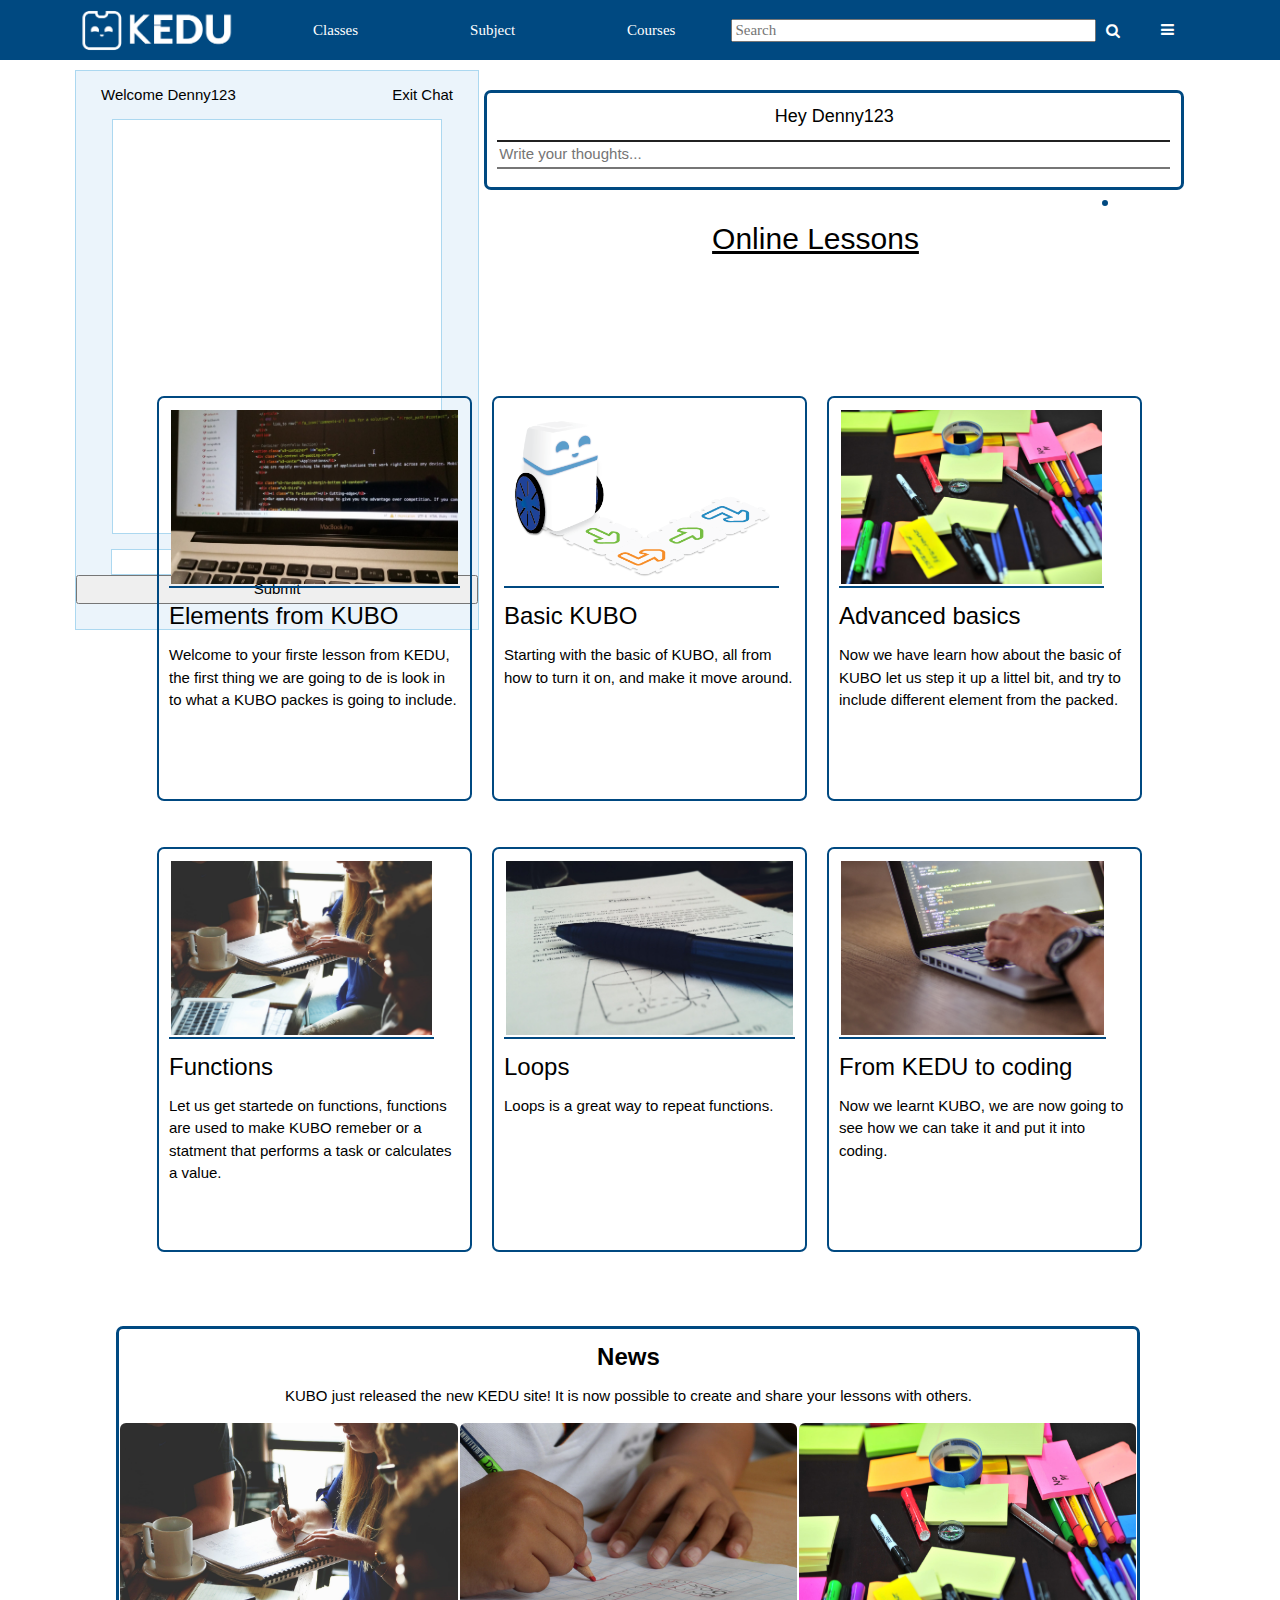
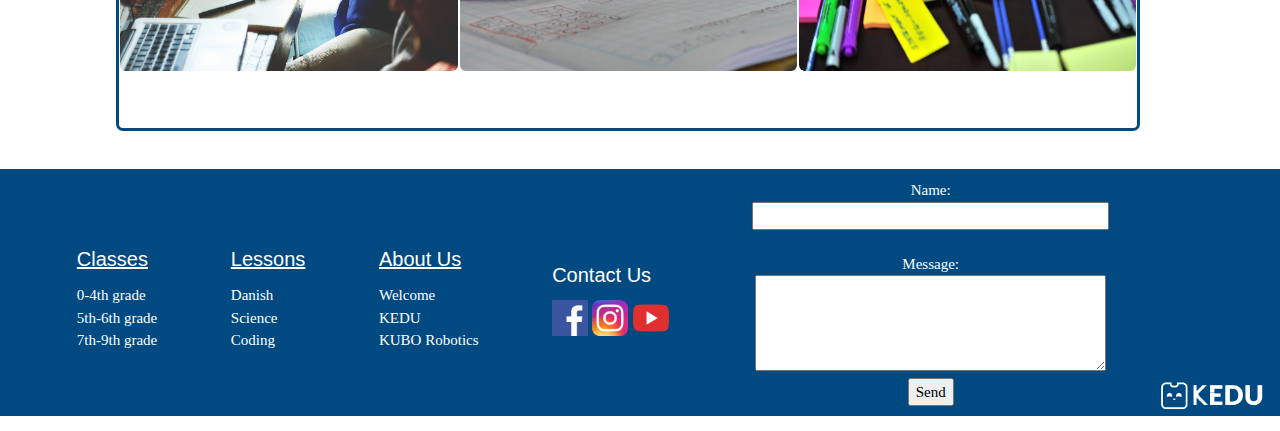
==== commit 95cf9672: "Merge branch 'master' of https://github.com/Surkrit/Projekt-2" ====
--- a/index.html
+++ b/index.html
@@ -5,7 +5,10 @@
     <meta name="viewport" content="width=device-width,initial-scale=1.0">
     <title>Forside</title>
     <meta name="description" content="KEDU is the learning site from the makers KUBO, teaching about computers and koding can be hard, to teach for the smaller kids, this is were KUBO helps making it fun and exciting.">
+    <meta name "author" content="Dennis Jensen, Vy Vu, Nida Salam, Alexander Larsen">
+    <meta name="keywords" content="kubo, robot, kedu, education">
     <link rel="stylesheet" href="assets/css/style.css">
+    <link rel="shortcut icon" type="image/png" href="assets\img\kubohoved.png">
     <link rel="stylesheet" href="https://www.w3schools.com/w3css/4/w3.css">
     <link rel="stylesheet" href="https://cdnjs.cloudflare.com/ajax/libs/font-awesome/4.7.0/css/font-awesome.min.css">
   </head>
@@ -40,9 +43,8 @@
                 <div class="dropdown">
                   <button class="dropbtn">Courses</button>
                   <div class="dropdown_content">
-                    <a href="#">My playlist</a>
-                    <a href="#">elementry school</a>
-                    <a href="#">high school</a>
+                    <a href="upload.html">Upload Lesson</a>
+                    <a href="forum.html">Forum</a>
                   </div>
                 </div>
               </li>
@@ -64,14 +66,15 @@
         <div class="test">
           <div id="wrapper">
             <div id="menu">
-              <p class="chwelcome">welcome Denny123<b></b></p>
+              <p class="chwelcome">Welcome Denny123<b></b></p>
               <p class="logout"><a id="exit" href="#">Exit Chat</a></p>
               <div style="clear:both"></div>
             </div>
 
             <div id="chatbox"></div>
             <form name="massage" action="">
-              <input type="text" id="usermsg"/>
+              <ul></ul>
+              <input type="text" id="usermsg">
               <button id="submitmsg">Submit</button>
             </form>
           </div>
@@ -79,7 +82,7 @@
             <section class="postes">
               <div class="facepost bordercolor">
                 <h5 id="hey">Hey Denny123</h5>
-                <input name="posts" type="text" id="potext" placeholder="Write your thoughts"/>
+                <input name="posts" type="text" id="potext" placeholder="Write your thoughts..."/>
               </div>
 
               <div class="postfeed bordercolor">
@@ -151,35 +154,35 @@
         <ul>
             <li class="classes">
               <h4><u>Classes</u></h4>
-              <p>0-4th grade</p>
-              <p>5th-6th grade</p>
-              <p>7th-9th grade</p>
+              <p><a href="#">0-4th grade</a></p>
+              <p><a href="#">5th-6th grade</a></p>
+              <p><a href="#">7th-9th grade</a></p>
             </li>
 
           <div class="lessons">
             <li>
               <h4><u>Lessons</u></h4>
-              <p>Danish</p>
-              <p>Math</p>
-              <p>Coding</p>
+              <p><a href="#">Danish</a></p>
+              <p><a href="#">Science</a></p>
+              <p><a href="#">Coding</a></p>
             </li>
           </div>
 
           <div class="aboutus">
             <li>
               <h4><u>About Us</u></h4>
-              <p>FaQ</p>
-              <p>KEDU</p>
-              <p>Kubo Robotics</p>
+              <p><a href="#">Welcome</a></p>
+              <p><a href="#">KEDU</a></p>
+              <p><a href="#">KUBO Robotics</a></p>
             </li>
           </div>
 
           <div class="icons">
            <li>
             <h4>Contact Us</h4>
-            <a href="https://www.facebook.com" target="_blank"> <img src="assets/img/facebook.svg" alt="facebook" style="width:4vh;"></a>
-            <a href="https://www.instagram.com" target="_blank"> <img src="assets/img/instagram.svg" alt="instagram" style="width:4vh;"></a>
-            <a href="https://www.youtube.com" target="_blank"> <img src="assets/img/youtube.svg" alt="youtube" style="width:4vh;"></a>
+            <a href="https://www.facebook.com/KUBORobot/" target="_blank"> <img src="assets/img/face.png" alt="facebook" style="width:4vh;"></a>
+            <a href="https://www.instagram.com/kubo_robotics/" target="_blank"> <img src="assets/img/instagram.png" alt="instagram" style="width:4vh;"></a>
+            <a href="https://www.youtube.com/channel/UChwLFdfKUKjSIjsmqjK1g9A" target="_blank"> <img src="assets/img/youtube.png" alt="youtube" style="width:4vh;"></a>
            </li>
           </div>
 
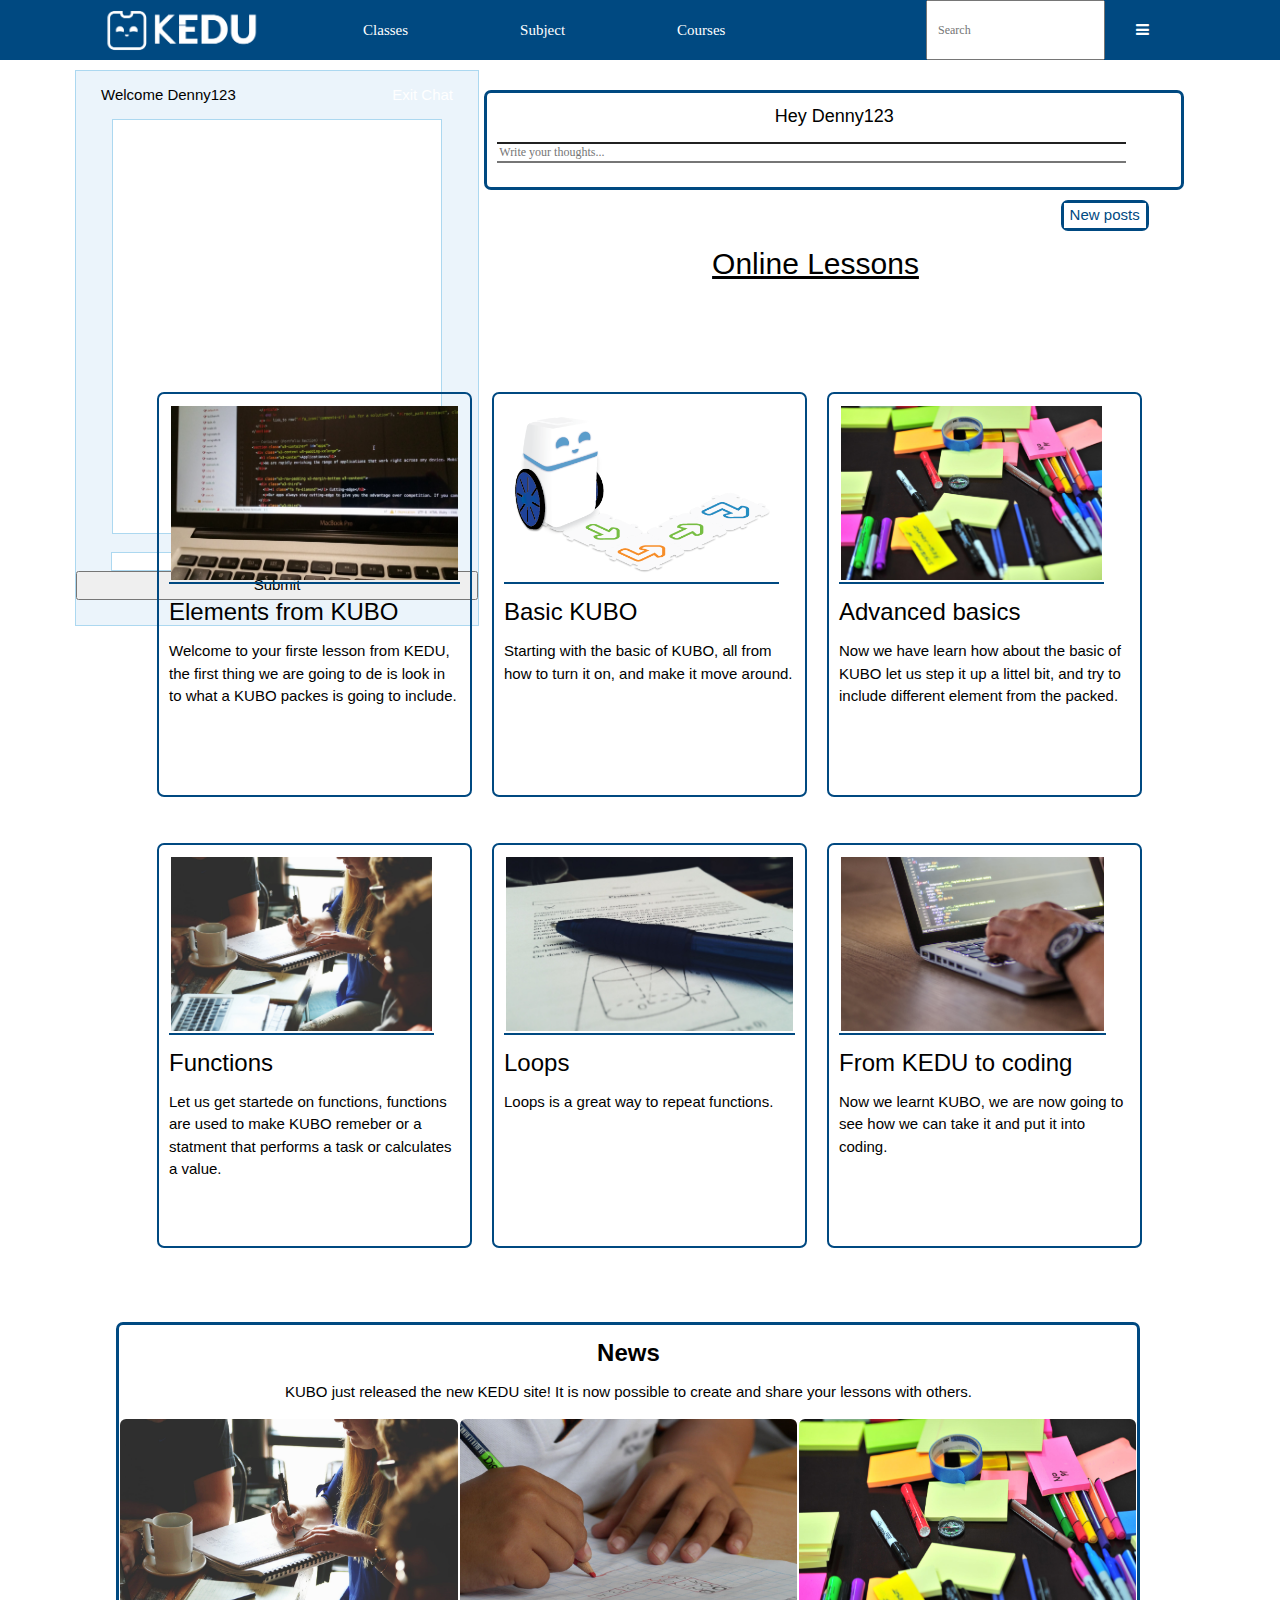
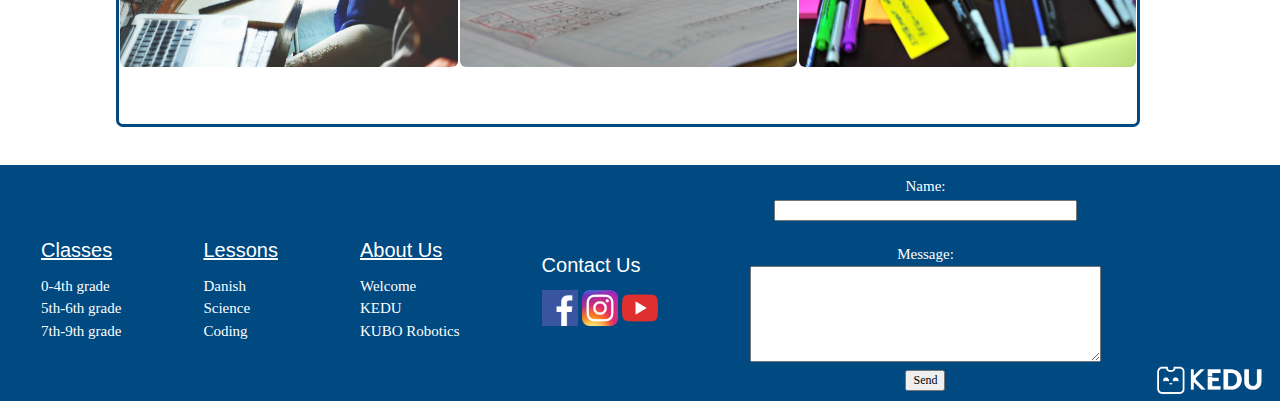
==== commit ebeec2e8: "alt for meget til et commit" ====
--- a/index.html
+++ b/index.html
@@ -1,22 +1,23 @@
 <!DOCTYPE html>
-<html>
+<html lang="en">
   <head>
     <meta charset="utf-8">
     <meta name="viewport" content="width=device-width,initial-scale=1.0">
     <title>Forside</title>
     <meta name="description" content="KEDU is the learning site from the makers KUBO, teaching about computers and koding can be hard, to teach for the smaller kids, this is were KUBO helps making it fun and exciting.">
-    <meta name "author" content="Dennis Jensen, Vy Vu, Nida Salam, Alexander Larsen">
+    <meta name="author" content="Dennis Jensen, Vy Vu, Nida Salam, Alexander Larsen">
     <meta name="keywords" content="kubo, robot, kedu, education">
-    <link rel="stylesheet" href="assets/css/style.css">
-    <link rel="shortcut icon" type="image/png" href="assets\img\kubohoved.png">
+
+    <link rel="shortcut icon" type="image/png" href="assets/img/kubohoved.png">
     <link rel="stylesheet" href="https://www.w3schools.com/w3css/4/w3.css">
     <link rel="stylesheet" href="https://cdnjs.cloudflare.com/ajax/libs/font-awesome/4.7.0/css/font-awesome.min.css">
+        <link rel="stylesheet" href="assets/css/style.css">
   </head>
   <body>
         <header>
           <nav>
             <ul class="ulnav">
-              <a href="index.html"><img src="assets/img/kedu.png" id="hvikedu" alt="kedu"></a>
+              <li><a  href="index.html"><img src="assets/img/kedu.png" id="hvikedu" alt="kedu"></a></li>
               <li>
                 <div class="dropdown">
                   <button class="dropbtn">Classes</button>
@@ -48,8 +49,10 @@
                   </div>
                 </div>
               </li>
+            </ul>
+            <div class="searchmenu">
+
               <input type="text" placeholder="Search" name="search" id="search">
-              <span class="fa fa-search" id="seicon"></span>
               <div class="dropdown">
                 <button class="dropbtn fa fa-bars" id="baricon"></button>
                 <div class="dropdown_content">
@@ -58,12 +61,11 @@
                   <a href="login.html">logout</a>
                 </div>
                 </div>
-            </ul>
+              </div>
           </nav>
         </header>
 
       <main>
-        <div class="test">
           <div id="wrapper">
             <div id="menu">
               <p class="chwelcome">Welcome Denny123<b></b></p>
@@ -72,7 +74,7 @@
             </div>
 
             <div id="chatbox"></div>
-            <form name="massage" action="">
+            <form name="massage">
               <ul></ul>
               <input type="text" id="usermsg">
               <button id="submitmsg">Submit</button>
@@ -86,6 +88,7 @@
               </div>
 
               <div class="postfeed bordercolor">
+                <button id="postbutton">New posts</button>
               </div>
             </section>
 
@@ -93,20 +96,20 @@
             <h2 id="onle">Online Lessons</h2>
               <div class="classbox">
                 <div class="lessonbox underliner">
-                  <img src="assets/img/kodning.jpeg" alt="Kubo and Tagtile" id="kuta"></img>
+                  <img src="assets/img/kodning.jpeg" alt="Kubo and Tagtile" class="kuta">
                   <h3>Elements from KUBO</h3>
                   <p>Welcome to your firste lesson from KEDU, the first thing we are going to de is look in to what a KUBO packes is going to include.</p>
 
                 </div>
 
                 <div class="lessonbox underliner">
-                  <img src="assets/img/kubotag.png" alt="Kubo and Tagtile" id="kuta"></img>
+                  <img src="assets/img/kubotag.png" alt="Kubo and Tagtile" class="kuta">
                   <h3>Basic KUBO</h3>
                   <p>Starting with the basic of KUBO, all from how to turn it on, and make it move around.</p>
                 </div>
 
                 <div class="lessonbox underliner">
-                  <img src="assets/img/kreative.jpeg" alt="Kubo and Tagtile" id="kuta">
+                  <img src="assets/img/kreative.jpeg" alt="Kubo and Tagtile" class="kuta">
                   <h3>Advanced basics</h3>
                   <p>Now we have learn how about the basic of KUBO let us step it up a littel bit, and try to include different element from the packed.</p>
                 </div>
@@ -114,82 +117,73 @@
 
               <div class="classbox2">
                 <div class="lessonbox underliner">
-                  <img src="assets/img/skriving.jpg " alt="Kubo and Tagtile" id="kuta"></img>
+                  <img src="assets/img/skriving.jpg " alt="Kubo and Tagtile" class="kuta">
                   <h3>Functions</h3>
                   <p>Let us get startede on functions, functions are used to make KUBO remeber or a statment that performs a task or calculates a value.</p>
 
                 </div>
 
                 <div class="lessonbox underliner">
-                  <img src="assets/img/mate.jpeg" alt="Kubo and Tagtile" id="kuta"></img>
+                  <img src="assets/img/mate.jpeg" alt="Kubo and Tagtile" class="kuta">
                   <h3>Loops</h3>
                   <p>Loops is a great way to repeat functions.</p>
                 </div>
 
                 <div class="lessonbox underliner">
-                  <img src="assets/img/kodning2.jpeg" alt="Kubo and Tagtile" id="kuta">
+                  <img src="assets/img/kodning2.jpeg" alt="Kubo and Tagtile" class="kuta">
                   <h3>From KEDU to coding</h3>
                   <p>Now we learnt KUBO, we are now going to see how we can take it and put it into coding.</p>
                 </div>
               </div>
-            </div>
+          </section>
 
             <section class="news bordercolor">
-                <div class="newsboks">
+              <div class="newsboks">
                     <h3><b>News</b></h3>
                     <p>KUBO just released the new KEDU site!
                     It is now possible to create and share
                   your lessons with others.</p>
                   <div class="imagesforside">
-                  <img src="assets/img/skriving.jpg" id="newspic" alt="skriving">
-                  <img src="assets/img/opgaver.jpeg" id="newspic" alt="skriving">
-                  <img src="assets/img/kreative.jpeg" id="newspic" alt="skriving">
-                  </div>
-                </div>
-                </div>
+                  <img src="assets/img/skriving.jpg" id="newspic1" alt="skriving">
+                  <img src="assets/img/opgaver.jpeg" id="newspic2" alt="skriving">
+                  <img src="assets/img/kreative.jpeg" id="newspic3" alt="skriving">
+                  </div>
+              </div>
             </section>
           </main>
 
         <footer>
-        <ul>
-            <li class="classes">
+        <div class="footerul">
+          <div class="classes">
               <h4><u>Classes</u></h4>
               <p><a href="#">0-4th grade</a></p>
               <p><a href="#">5th-6th grade</a></p>
               <p><a href="#">7th-9th grade</a></p>
-            </li>
+            </div>
 
           <div class="lessons">
-            <li>
               <h4><u>Lessons</u></h4>
               <p><a href="#">Danish</a></p>
               <p><a href="#">Science</a></p>
               <p><a href="#">Coding</a></p>
-            </li>
           </div>
 
           <div class="aboutus">
-            <li>
               <h4><u>About Us</u></h4>
               <p><a href="#">Welcome</a></p>
               <p><a href="#">KEDU</a></p>
               <p><a href="#">KUBO Robotics</a></p>
-            </li>
           </div>
 
           <div class="icons">
-           <li>
             <h4>Contact Us</h4>
             <a href="https://www.facebook.com/KUBORobot/" target="_blank"> <img src="assets/img/face.png" alt="facebook" style="width:4vh;"></a>
             <a href="https://www.instagram.com/kubo_robotics/" target="_blank"> <img src="assets/img/instagram.png" alt="instagram" style="width:4vh;"></a>
             <a href="https://www.youtube.com/channel/UChwLFdfKUKjSIjsmqjK1g9A" target="_blank"> <img src="assets/img/youtube.png" alt="youtube" style="width:4vh;"></a>
-           </li>
           </div>
 
           <div class="contactus">
-          <li>
               <form class="formular"
-                action=""
                 method="POST"
                 enctype="multipart/form-data"
                 name="EmailTestForm">
@@ -197,10 +191,9 @@
                 Message:<br><textarea rows="4" cols="40"></textarea><br>
                 <input type="submit" value="Send">
               </form>
-            </li>
           </div>
           <img src="assets/img/kedu.png" id="kubofooter" alt="kedu">
-          </ul>
+        </div>
         </footer>
     <script src="assets/js/script.js"></script>
   </body>
--- a/assets/css/style.css
+++ b/assets/css/style.css
@@ -6,9 +6,10 @@
     margin: 0;
     padding: 0;
     z-index: 100;
-    width: 100%;
     background-color: #004981;
     font-family: "lato";
+    display: flex;
+    width: 100%;
 }
 
 .ulnav {
@@ -20,6 +21,12 @@
     margin: auto;
     list-style: none;
     display: flex;
+    flex: 1;
+}
+
+.searchmenu {
+  display: flex;
+  margin-right: 100px;
 }
 
 nav a {
@@ -79,16 +86,14 @@
   position: relative;
   display: inline-block;}
 
-
 #hvikedu{
   height: 60px;
   max-height: 100%;
 }
 
 #search {
-  padding: auto 15px;
-  margin: auto;
-  flex: 3 ;
+  padding: 10px;
+  margin: auto;
   height: 100%;
   display: block;
 }
@@ -107,7 +112,7 @@
   padding-top: 20px;
 }
 
-#kuta {
+.kuta {
   max-width: 100%;
   height: 20vh;
   padding: 2px;
@@ -226,7 +231,7 @@
 }
 
 a {
-  color: #004981;
+  color: white;
   text-decoration: none;
 }
 
@@ -269,12 +274,7 @@
 
 #submit {width: 60px;}
 
-<<<<<<< HEAD
-=======
-#submitmsg{
-
-}
-
+#submitmsg{}
 
 #menu { padding: 12.5px 25px 12.5px 25px;}
 
@@ -307,7 +307,7 @@
   display:flex;
 }
 
-#newspic {
+#newspic1 {
   margin-top: 14.5px;
   width: 10%;
   height: 250px;
@@ -317,6 +317,28 @@
   border:#004981;
   border-radius: 7px;
 }
+
+#newspic2 {
+  margin-top: 14.5px;
+  width: 10%;
+  height: 250px;
+  flex:1;
+  padding:1px;
+  border: black solid;
+  border:#004981;
+  border-radius: 7px;
+}
+
+#newspic3 {
+  margin-top: 14.5px;
+  width: 10%;
+  height: 250px;
+  flex:1;
+  padding:1px;
+  border: black solid;
+  border:#004981;
+  border-radius: 7px;
+}
 /*newsboks*/
 #loginkedu {
   width: 10%;
@@ -331,15 +353,14 @@
   margin-top: -2%;
 }
 
-
-#login_background_left {
+.login_background_left {
   flex: 4;
 }
 
-#login_background_right {
+.login_background_right {
   height: 100%;
   background-color: #004981;
-  padding-bottom: 15.5%;
+  padding-bottom: 17.8%;
   flex: 3;
   color: white;
 }
@@ -450,11 +471,7 @@
   background-color: #004981;
 }
 
-.forumfooter {
-  position: 0;
-}
-
-footer ul {
+.footerul {
   display: flex;
   list-style: none;
   flex-direction: row;
@@ -500,9 +517,8 @@
 }
 
 #kubofooter {
-margin: auto 0 0 0;
+  margin: auto 0 0 0;
   width: 10%;
-  height: 10%;
   max-height: 100%;
 }
 /* steps.html sectionen */
@@ -586,7 +602,6 @@
 
 .uploadlessons {
   background-color: white;
-  position: 50%;
   flex: 1;
   padding: 5px;
   }
@@ -682,7 +697,7 @@
   padding: 10px;
 }
 
-#forumcontent {
+.forumcontent {
   flex: 1;
 }
 
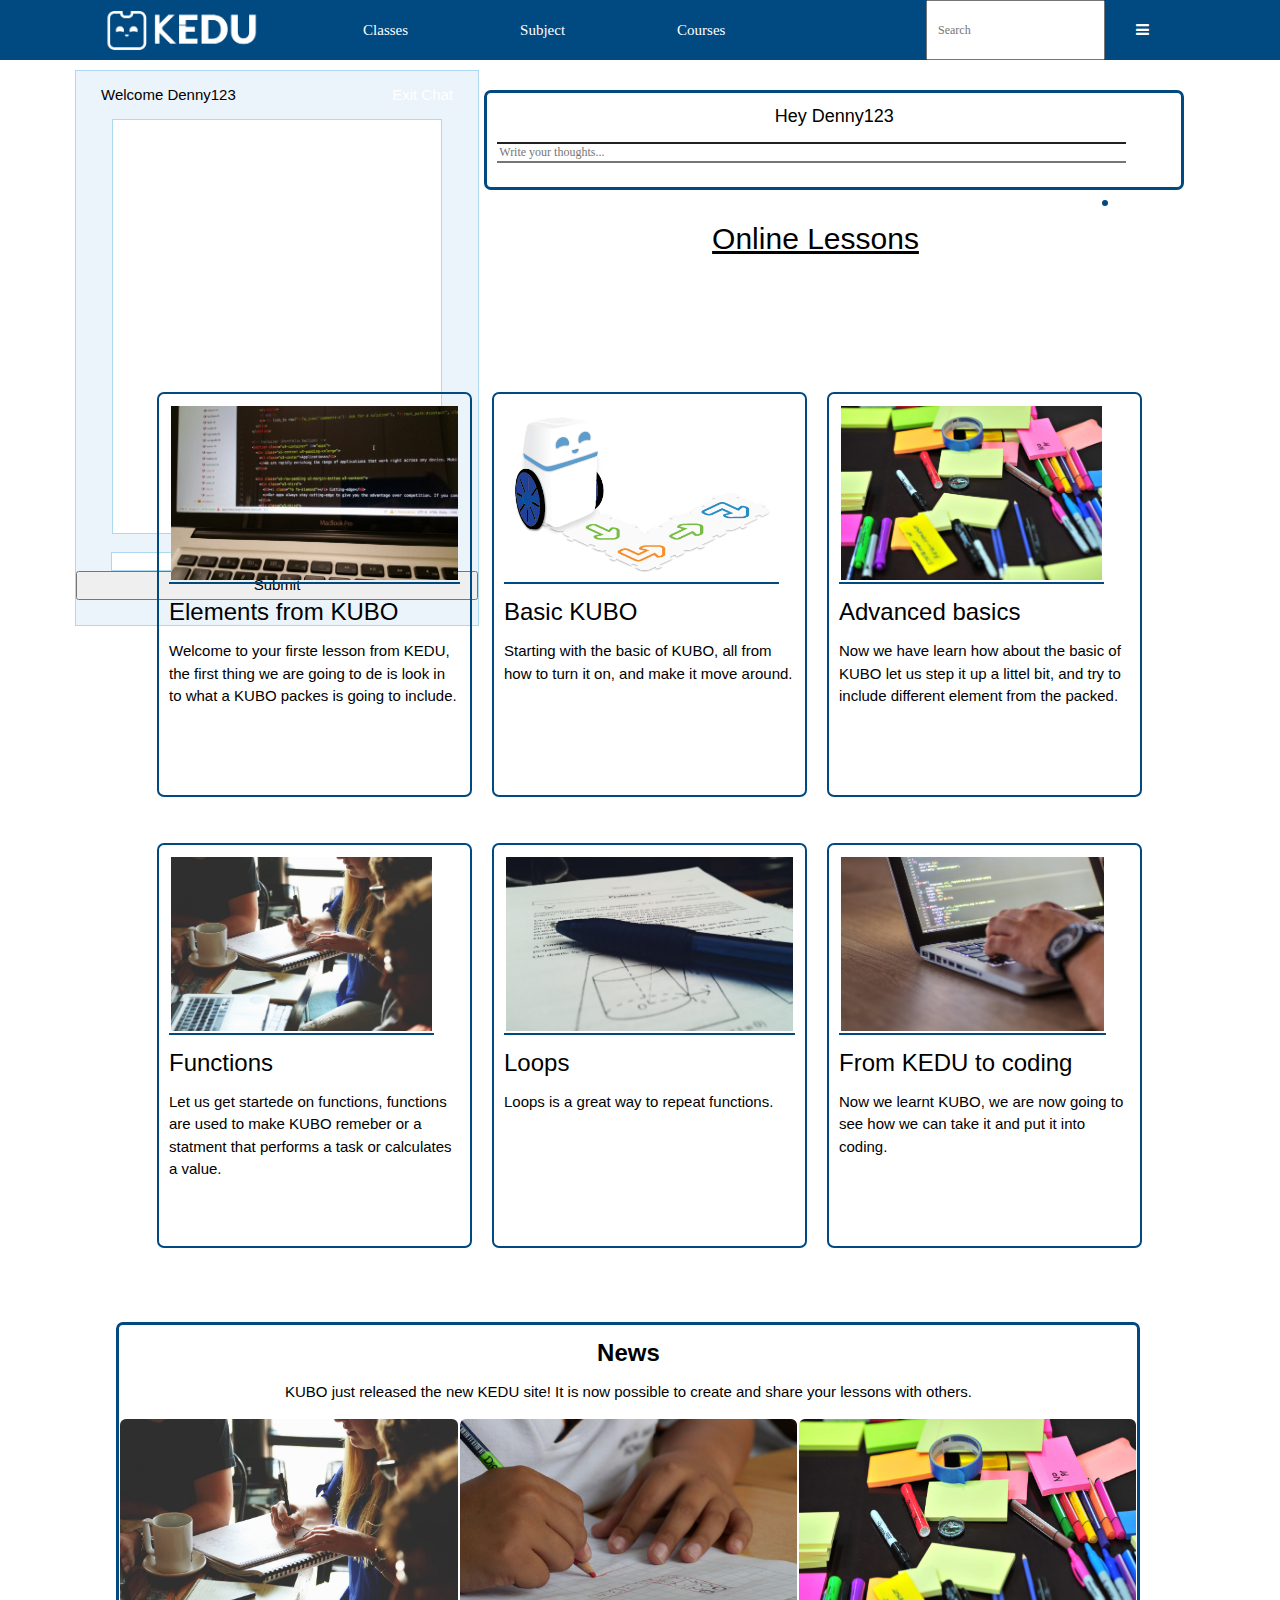
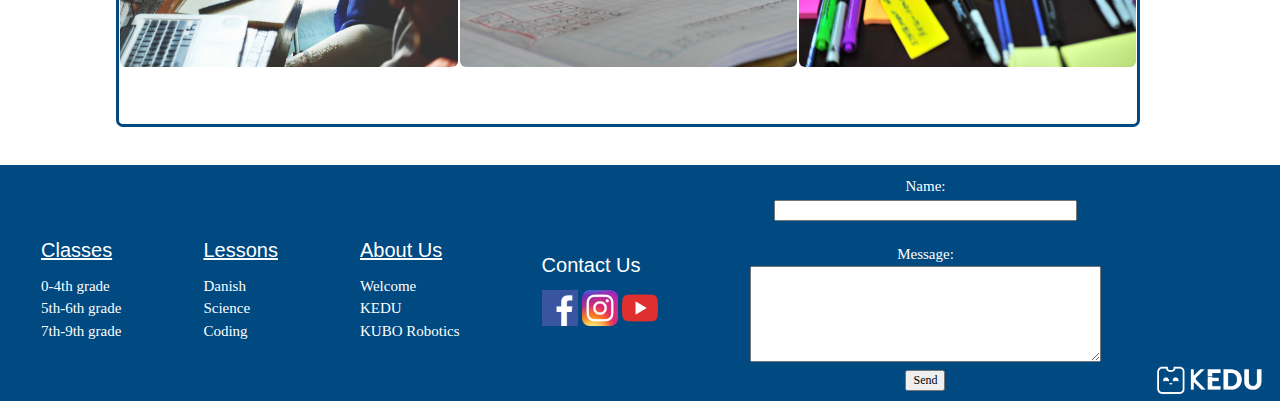
==== commit 37e6ebfe: "Merge branch 'master' of https://github.com/Surkrit/Projekt-2" ====
--- a/index.html
+++ b/index.html
@@ -88,7 +88,6 @@
               </div>
 
               <div class="postfeed bordercolor">
-                <button id="postbutton">New posts</button>
               </div>
             </section>
 
--- a/assets/css/style.css
+++ b/assets/css/style.css
@@ -616,13 +616,27 @@
   border-radius: 10px;
 }
 
+#sub, #title, #dur, #year, #com {
+
+  margin: 2px 0;
+  border: solid;
+  font-family: lato;
+  border-color: #004981;
+  color: #004981;
+  padding: 17px 20px;
+  width: 100%;
+  display: inline-block;
+  border-radius: 10px;
+
+}
+
 #uploadbutton {
   width: 100%;
   font-family: lato;
     background-color: #004981;
     color: white;
     padding: 14px 20px;
-    margin: 8px 0;
+    margin: 0;
     border: solid;
     border-radius: 5px;
     cursor: pointer;
@@ -640,47 +654,10 @@
   border-radius: 10px;
 }
 
-/* editor-html starter her :D*/
-
-#editorwrapper {
-  margin: 10px;
-  padding: 0;
-}
-
-#addstuff {
-  margin: auto;
-  height: 30px;
-  width: 100%;
-  border: 2px solid black;
-  display: flex;
-}
-
-.adds {
-
-  flex-direction: row;
-  display: block;
-}
-
-#tagtileeditor {
-  padding: 0;
-  margin:  10px auto;
-  display: flex;
-}
-
-#sideeditright {
-  height: 50%;
-  width: 50px;
-  border: 1px solid black;
-  margin: 0;
-
-}
-
-#sideeditleft {
-  border: 1px solid black;
-  margin: 0;
-  padding: 0;
-  height: 250px;
-  width: 50px;
+/* div submission styling starter her :D*/
+
+#showthempost {
+  background-color: blue;
 }
 
 /*forumpost starter her */
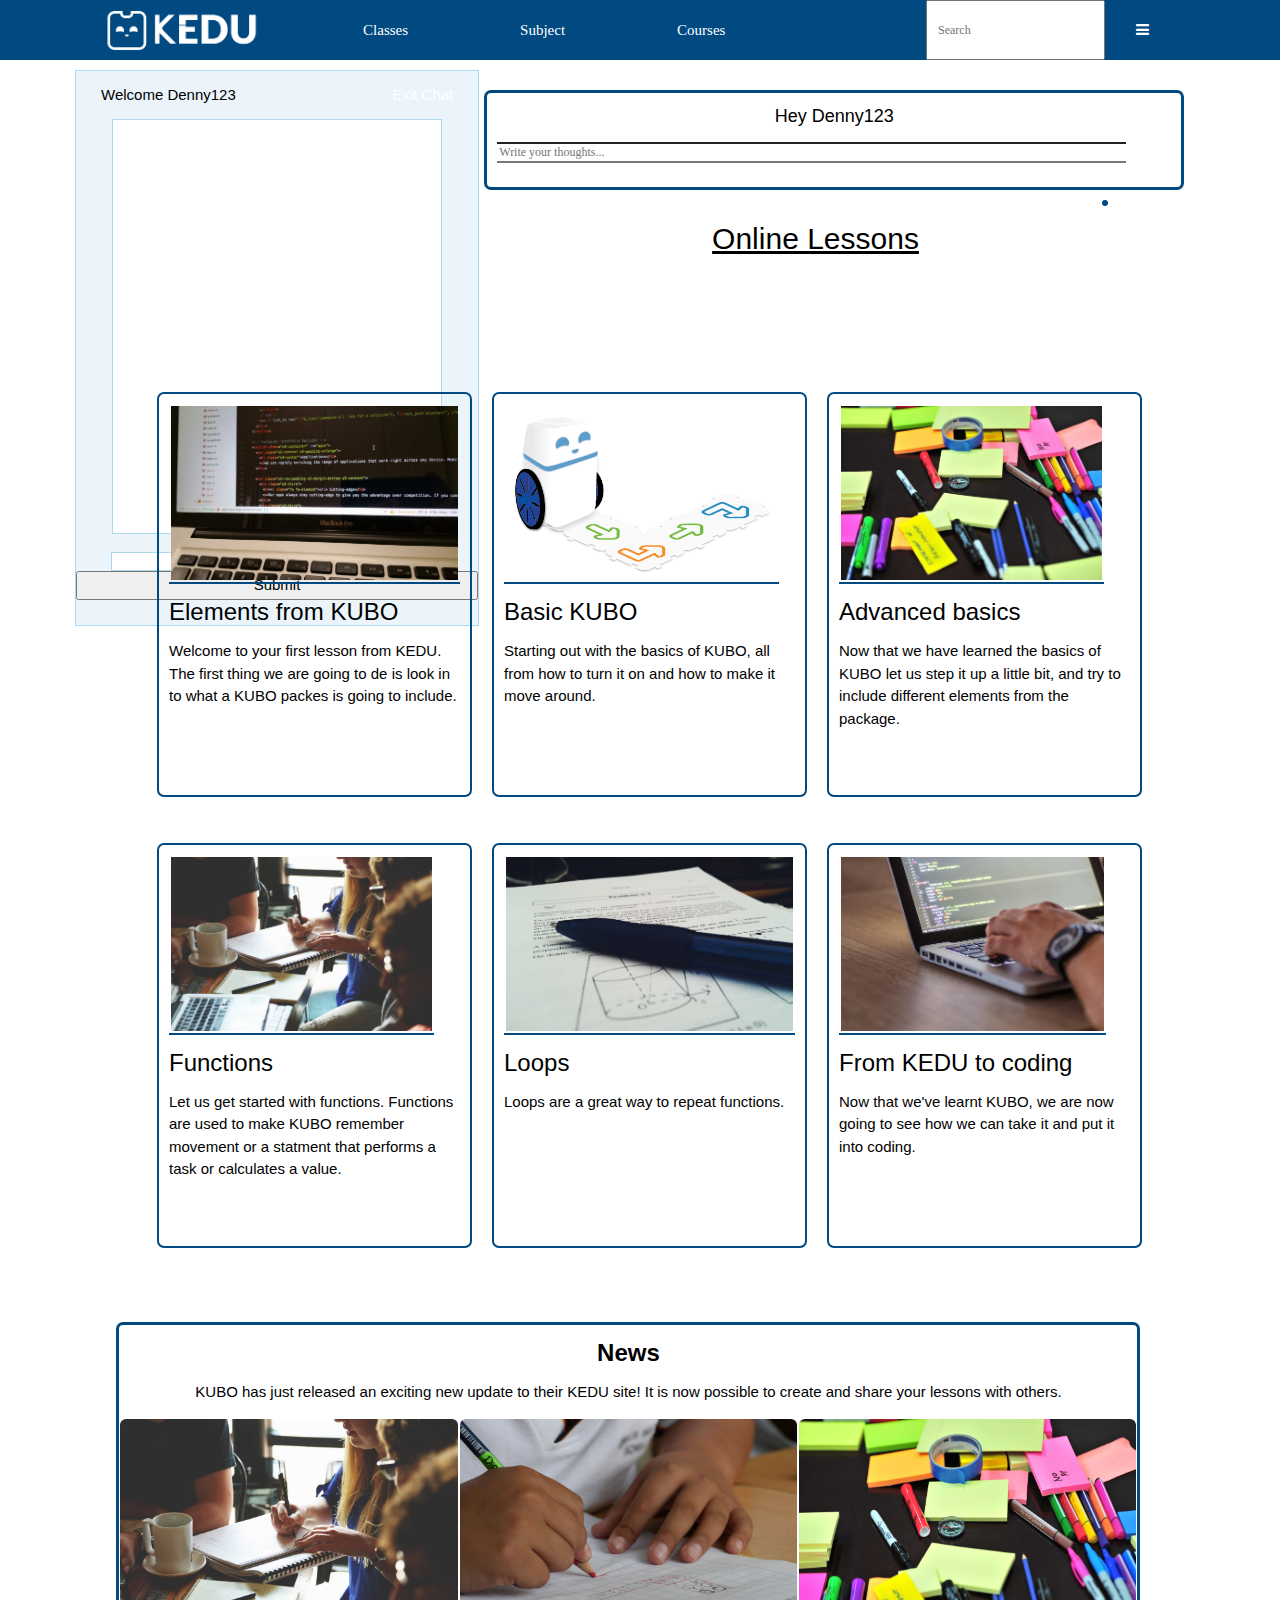
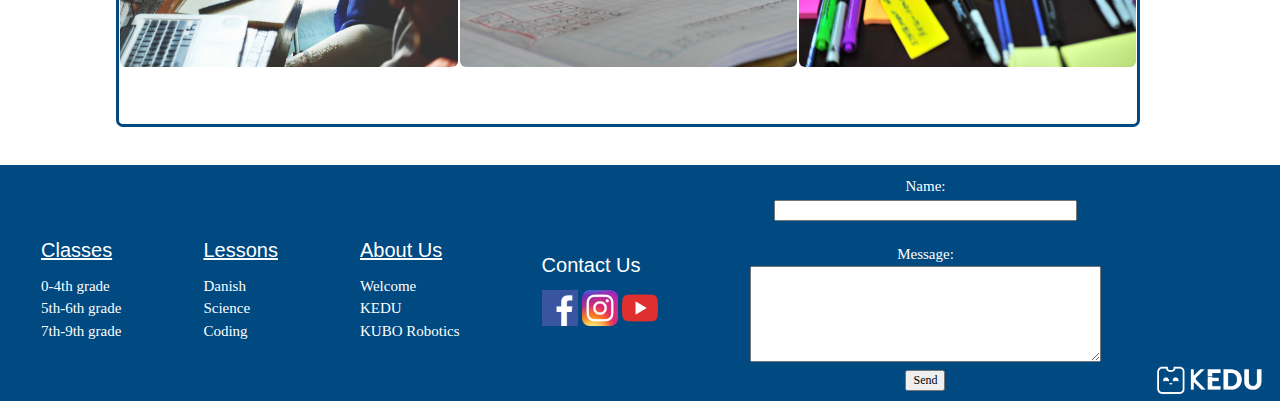
==== commit d8fbb038: "tekst rettet og unødvendig html har fået sin egen mappe" ====
--- a/index.html
+++ b/index.html
@@ -45,7 +45,7 @@
                   <button class="dropbtn">Courses</button>
                   <div class="dropdown_content">
                     <a href="upload.html">Upload Lesson</a>
-                    <a href="forum.html">Forum</a>
+                    <a href="#">Forum</a>
                   </div>
                 </div>
               </li>
@@ -97,20 +97,19 @@
                 <div class="lessonbox underliner">
                   <img src="assets/img/kodning.jpeg" alt="Kubo and Tagtile" class="kuta">
                   <h3>Elements from KUBO</h3>
-                  <p>Welcome to your firste lesson from KEDU, the first thing we are going to de is look in to what a KUBO packes is going to include.</p>
-
+                  <p>Welcome to your first lesson from KEDU. The first thing we are going to de is look in to what a KUBO packes is going to include.</p>
                 </div>
 
                 <div class="lessonbox underliner">
                   <img src="assets/img/kubotag.png" alt="Kubo and Tagtile" class="kuta">
                   <h3>Basic KUBO</h3>
-                  <p>Starting with the basic of KUBO, all from how to turn it on, and make it move around.</p>
+                  <p>Starting out with the basics of KUBO, all from how to turn it on and how to make it move around.</p>
                 </div>
 
                 <div class="lessonbox underliner">
                   <img src="assets/img/kreative.jpeg" alt="Kubo and Tagtile" class="kuta">
                   <h3>Advanced basics</h3>
-                  <p>Now we have learn how about the basic of KUBO let us step it up a littel bit, and try to include different element from the packed.</p>
+                  <p>Now that we have learned the basics of KUBO let us step it up a little bit, and try to include different elements from the package.</p>
                 </div>
               </div>
 
@@ -118,20 +117,20 @@
                 <div class="lessonbox underliner">
                   <img src="assets/img/skriving.jpg " alt="Kubo and Tagtile" class="kuta">
                   <h3>Functions</h3>
-                  <p>Let us get startede on functions, functions are used to make KUBO remeber or a statment that performs a task or calculates a value.</p>
+                  <p>Let us get started with functions. Functions are used to make KUBO remember movement or a statment that performs a task or calculates a value.</p>
 
                 </div>
 
                 <div class="lessonbox underliner">
                   <img src="assets/img/mate.jpeg" alt="Kubo and Tagtile" class="kuta">
                   <h3>Loops</h3>
-                  <p>Loops is a great way to repeat functions.</p>
+                  <p>Loops are a great way to repeat functions.</p>
                 </div>
 
                 <div class="lessonbox underliner">
                   <img src="assets/img/kodning2.jpeg" alt="Kubo and Tagtile" class="kuta">
                   <h3>From KEDU to coding</h3>
-                  <p>Now we learnt KUBO, we are now going to see how we can take it and put it into coding.</p>
+                  <p>Now that we've learnt KUBO, we are now going to see how we can take it and put it into coding.</p>
                 </div>
               </div>
           </section>
@@ -139,7 +138,7 @@
             <section class="news bordercolor">
               <div class="newsboks">
                     <h3><b>News</b></h3>
-                    <p>KUBO just released the new KEDU site!
+                    <p>KUBO has just released an exciting new update to their KEDU site!
                     It is now possible to create and share
                   your lessons with others.</p>
                   <div class="imagesforside">
